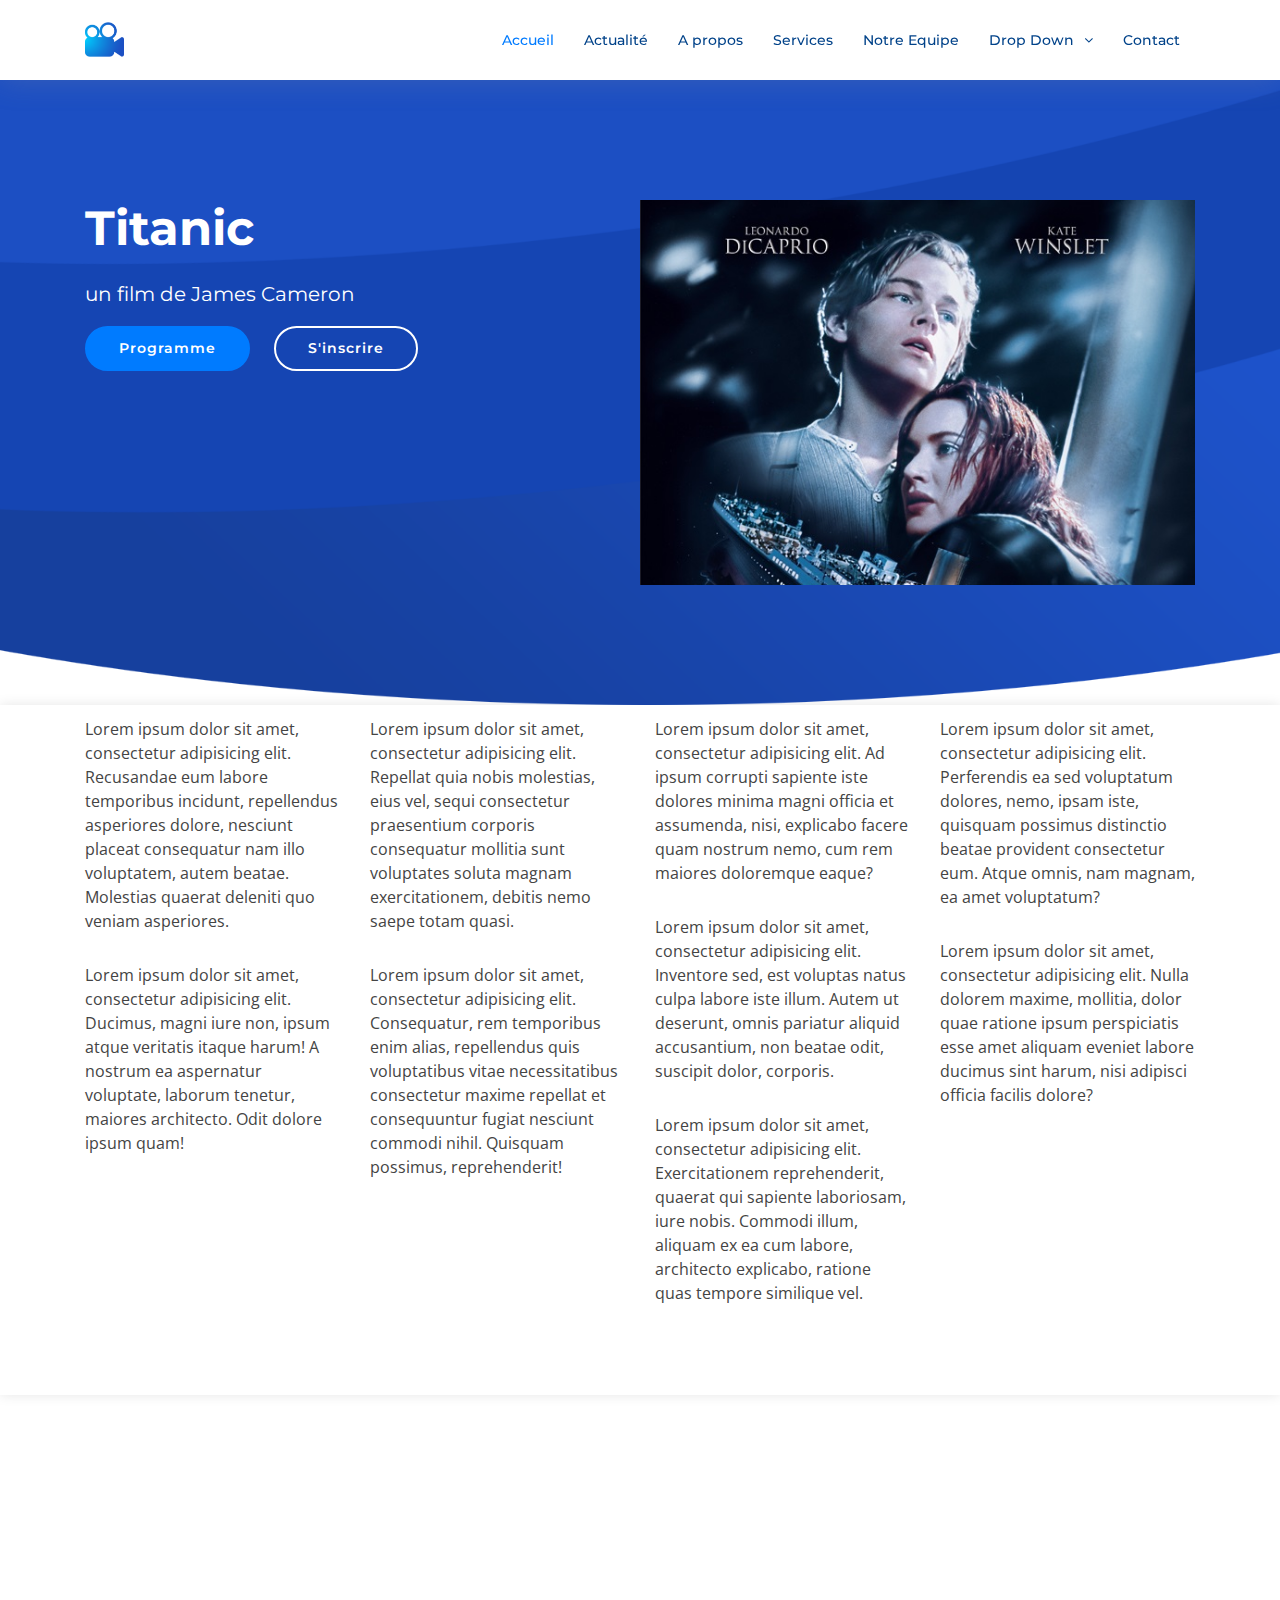
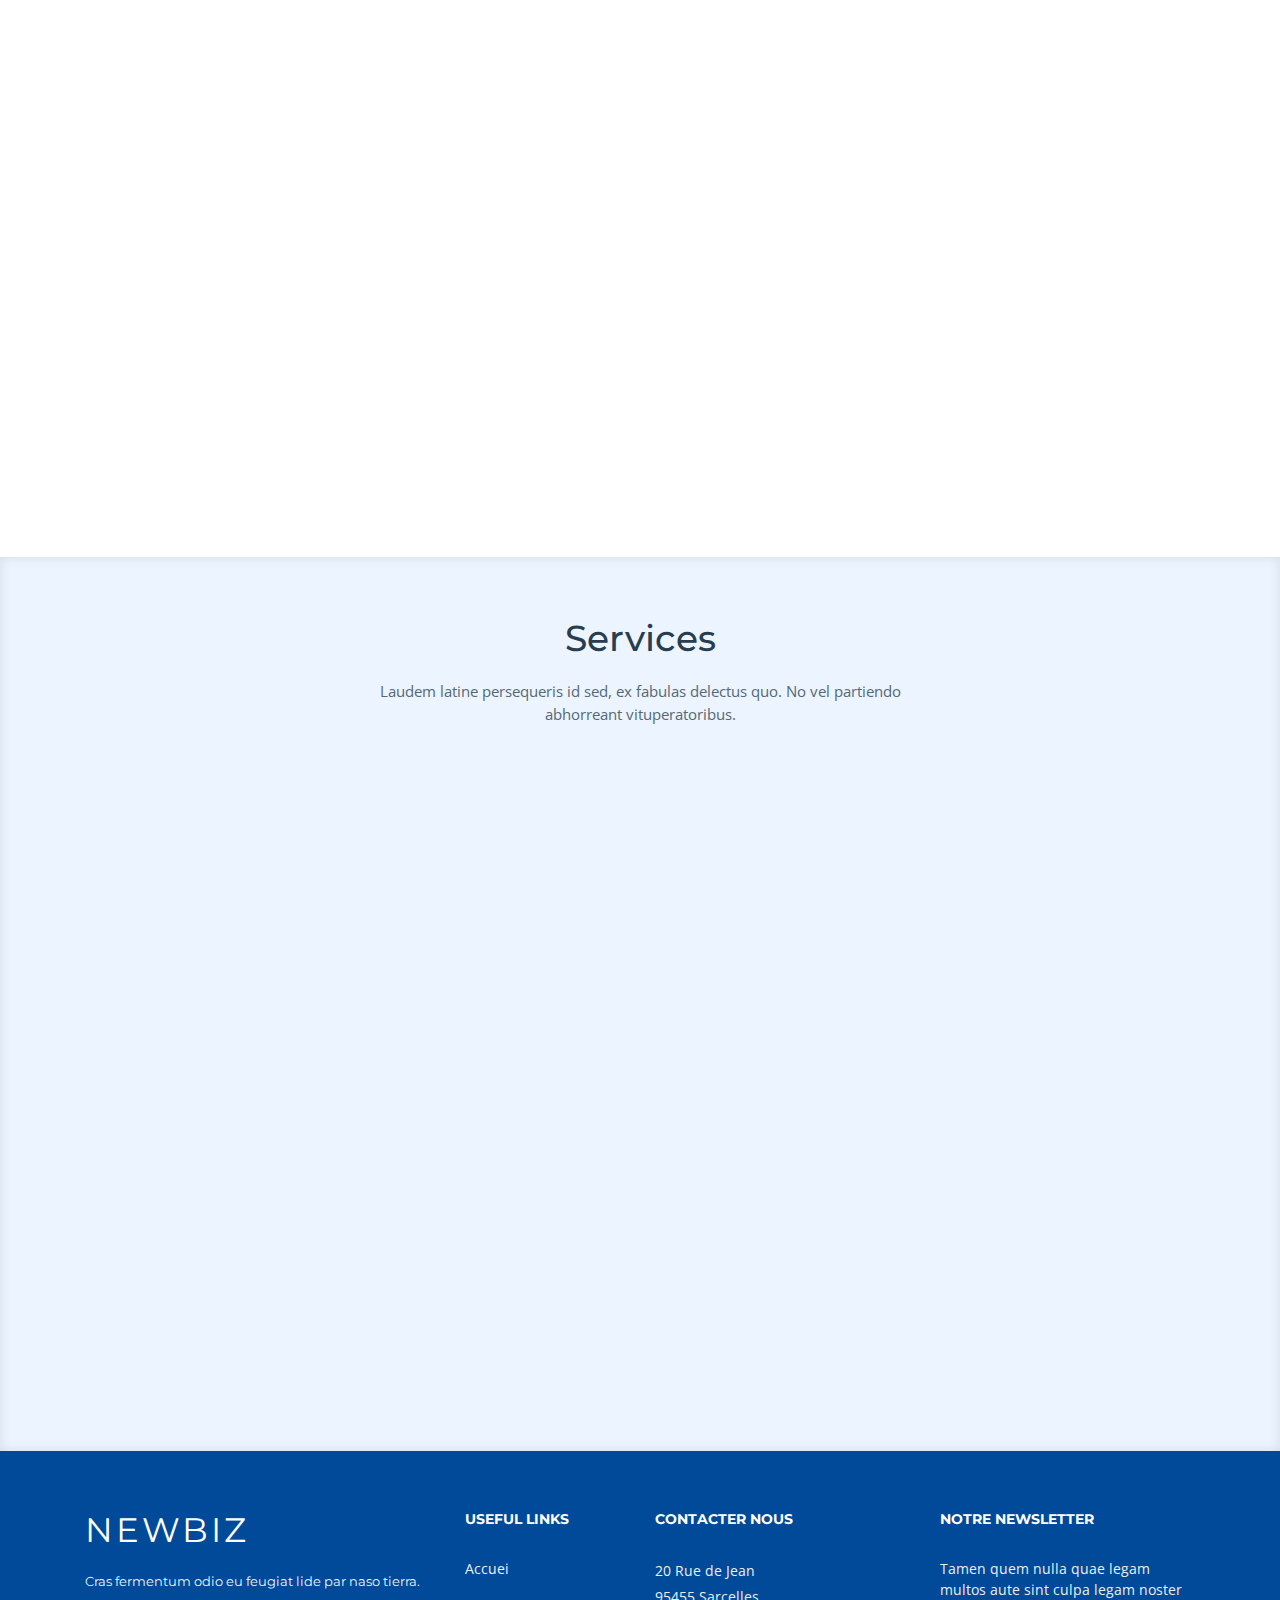
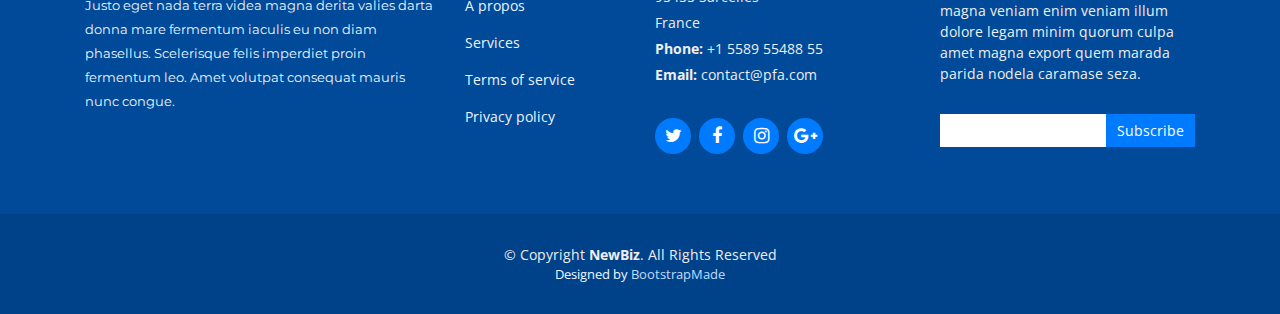
==== detailfilm.html @ 6d743bb8 "Mon commit 2" ====
<!DOCTYPE html>
<html lang="en">
<head>
  <meta charset="utf-8">
  <title>NewBiz Bootstrap Template</title>
  <meta content="width=device-width, initial-scale=1.0" name="viewport">
  <meta content="" name="keywords">
  <meta content="" name="description">

  <!-- Favicons -->
  <link href="img/favicon.png" rel="icon">
  <link href="img/apple-touch-icon.png" rel="apple-touch-icon">

  <!-- Google Fonts -->
  <link href="https://fonts.googleapis.com/css?family=Open+Sans:300,300i,400,400i,700,700i|Montserrat:300,400,500,700" rel="stylesheet">

  <!-- Bootstrap CSS File -->
  <link href="lib/bootstrap/css/bootstrap.min.css" rel="stylesheet">

  <!-- Libraries CSS Files -->
  <link href="lib/font-awesome/css/font-awesome.min.css" rel="stylesheet">
  <link href="lib/animate/animate.min.css" rel="stylesheet">
  <link href="lib/ionicons/css/ionicons.min.css" rel="stylesheet">
  <link href="lib/owlcarousel/assets/owl.carousel.min.css" rel="stylesheet">
  <link href="lib/lightbox/css/lightbox.min.css" rel="stylesheet">

  <!-- Main Stylesheet File -->
  <link href="css/style.css" rel="stylesheet">

</head>

<body>

  <!--==========================
  Header
  ============================-->
  <header id="header" class="fixed-top">
    <div class="container">

      <div class="logo float-left">
        <!-- Uncomment below if you prefer to use an image logo -->
        <!-- <h1 class="text-light"><a href="#header"><span>NewBiz</span></a></h1> -->
        <a href="#intro" class="scrollto"><img src="img/logo.png" alt="" class="img-fluid"></a>
      </div>

      <nav class="main-nav float-right d-none d-lg-block">
        <ul>
          <li class="active"><a href="#intro">Accueil</a></li>
          <li><a href="#portfolio">Actualité</a></li>
          <li><a href="#about">A propos</a></li>
          <li><a href="#services">Services</a></li>
          <li><a href="#team">Notre Equipe</a></li>
          <li class="drop-down"><a href="">Drop Down</a>
            <ul>
              <li><a href="#">Drop Down 1</a></li>
              <li class="drop-down"><a href="#">Drop Down 2</a>
                <ul>
                  <li><a href="#">Deep Drop Down 1</a></li>
                  <li><a href="#">Deep Drop Down 2</a></li>
                  <li><a href="#">Deep Drop Down 3</a></li>
                  <li><a href="#">Deep Drop Down 4</a></li>
                  <li><a href="#">Deep Drop Down 5</a></li>
                </ul>
              </li>
              <li><a href="#">Drop Down 3</a></li>
              <li><a href="#">Drop Down 4</a></li>
              <li><a href="#">Drop Down 5</a></li>
            </ul>
          </li>
          <li><a href="#contact">Contact</a></li>
        </ul>
      </nav><!-- .main-nav -->
      
    </div>
  </header><!-- #header -->

  <!--==========================
    Intro Section
  ============================-->
  <section id="intro" class="clearfix">
    <div class="container">

      <div class="intro-img">
        <img src="img/films/drames/1_header.jpg" alt="" class="img-fluid">
      </div>

      <div class="intro-info">
        <h2>Titanic</h2>
        <h5 class="text-white font-bold mt-n3">un film de James Cameron</h5>
        <div>
          <a href="#about" class="btn-get-started scrollto">Programme</a>
          <a href="#services" class="btn-services scrollto">S'inscrire</a>
        </div>
      </div>

    </div>
  </section><!-- #intro -->

  <main id="main">

    <!--==========================
      Portfolio Section
    ============================-->
    <section id="portfolio" class="clearfix">
      <div class="container">

        

        <div class="row portfolio-container mt-n5">

          <div class="col-lg-3 col-md-6 portfolio-item filter-app">
            
            Lorem ipsum dolor sit amet, consectetur adipisicing elit. Recusandae eum labore temporibus incidunt, repellendus asperiores dolore, nesciunt placeat consequatur nam illo voluptatem, autem beatae. Molestias quaerat deleniti quo veniam asperiores.
          </div>

          <div class="col-lg-3 col-md-6 portfolio-item filter-web" data-wow-delay="0.1s">
            Lorem ipsum dolor sit amet, consectetur adipisicing elit. Repellat quia nobis molestias, eius vel, sequi consectetur praesentium corporis consequatur mollitia sunt voluptates soluta magnam exercitationem, debitis nemo saepe totam quasi.
          </div>

          <div class="col-lg-3 col-md-6 portfolio-item filter-app" data-wow-delay="0.2s">
            Lorem ipsum dolor sit amet, consectetur adipisicing elit. Ad ipsum corrupti sapiente iste dolores minima magni officia et assumenda, nisi, explicabo facere quam nostrum nemo, cum rem maiores doloremque eaque?
          </div>

          <div class="col-lg-3 col-md-6 portfolio-item filter-card">
            Lorem ipsum dolor sit amet, consectetur adipisicing elit. Perferendis ea sed voluptatum dolores, nemo, ipsam iste, quisquam possimus distinctio beatae provident consectetur eum. Atque omnis, nam magnam, ea amet voluptatum?
          </div>

          <div class="col-lg-3 col-md-6 portfolio-item filter-web" data-wow-delay="0.1s">
            Lorem ipsum dolor sit amet, consectetur adipisicing elit. Inventore sed, est voluptas natus culpa labore iste illum. Autem ut deserunt, omnis pariatur aliquid accusantium, non beatae odit, suscipit dolor, corporis.
          </div>

          <div class="col-lg-3 col-md-6 portfolio-item filter-app" data-wow-delay="0.2s">
            Lorem ipsum dolor sit amet, consectetur adipisicing elit. Nulla dolorem maxime, mollitia, dolor quae ratione ipsum perspiciatis esse amet aliquam eveniet labore ducimus sint harum, nisi adipisci officia facilis dolore?
          </div>

          <div class="col-lg-3 col-md-6 portfolio-item filter-card">
            Lorem ipsum dolor sit amet, consectetur adipisicing elit. Ducimus, magni iure non, ipsum atque veritatis itaque harum! A nostrum ea aspernatur voluptate, laborum tenetur, maiores architecto. Odit dolore ipsum quam!
          </div>

          <div class="col-lg-3 col-md-6 portfolio-item filter-card" data-wow-delay="0.1s">
            Lorem ipsum dolor sit amet, consectetur adipisicing elit. Consequatur, rem temporibus enim alias, repellendus quis voluptatibus vitae necessitatibus consectetur maxime repellat et consequuntur fugiat nesciunt commodi nihil. Quisquam possimus, reprehenderit!
          </div>

          <div class="col-lg-3 col-md-6 portfolio-item filter-web" data-wow-delay="0.2s">
            Lorem ipsum dolor sit amet, consectetur adipisicing elit. Exercitationem reprehenderit, quaerat qui sapiente laboriosam, iure nobis. Commodi illum, aliquam ex ea cum labore, architecto explicabo, ratione quas tempore similique vel.
          </div>

        </div>

      </div>
    </section><!-- #portfolio -->


    <!--==========================
      Why Us Section
    ============================-->
    <section id="why-us" class="wow fadeIn">
      <div class="container">
        <header class="section-header">
          <h3>Why choose us?</h3>
          <p>Laudem latine persequeris id sed, ex fabulas delectus quo. No vel partiendo abhorreant vituperatoribus.</p>
        </header>

        <div class="row row-eq-height justify-content-center">

          <div class="col-lg-4 mb-4">
            <div class="card wow bounceInUp">
                <i class="fa fa-diamond"></i>
              <div class="card-body">
                <h5 class="card-title">Corporis dolorem</h5>
                <p class="card-text">Deleniti optio et nisi dolorem debitis. Aliquam nobis est temporibus sunt ab inventore officiis aut voluptatibus.</p>
                <a href="#" class="readmore">Read more </a>
              </div>
            </div>
          </div>

          <div class="col-lg-4 mb-4">
            <div class="card wow bounceInUp">
                <i class="fa fa-language"></i>
              <div class="card-body">
                <h5 class="card-title">Voluptates dolores</h5>
                <p class="card-text">Voluptates nihil et quis omnis et eaque omnis sint aut. Ducimus dolorum aspernatur.</p>
                <a href="#" class="readmore">Read more </a>
              </div>
            </div>
          </div>

          <div class="col-lg-4 mb-4">
            <div class="card wow bounceInUp">
                <i class="fa fa-object-group"></i>
              <div class="card-body">
                <h5 class="card-title">Eum ut aspernatur</h5>
                <p class="card-text">Autem quod nesciunt eos ea aut amet laboriosam ab. Eos quis porro in non nemo ex. </p>
                <a href="#" class="readmore">Read more </a>
              </div>
            </div>
          </div>

        </div>

        <div class="row counters">

          <div class="col-lg-3 col-6 text-center">
            <span data-toggle="counter-up">274</span>
            <p>Clients</p>
          </div>

          <div class="col-lg-3 col-6 text-center">
            <span data-toggle="counter-up">421</span>
            <p>Projects</p>
          </div>

          <div class="col-lg-3 col-6 text-center">
            <span data-toggle="counter-up">1,364</span>
            <p>Hours Of Support</p>
          </div>

          <div class="col-lg-3 col-6 text-center">
            <span data-toggle="counter-up">18</span>
            <p>Hard Workers</p>
          </div>
  
        </div>

      </div>
    </section>

    <!--==========================
      Services Section
    ============================-->
    <section id="services" class="section-bg">
      <div class="container">

        <header class="section-header">
          <h3>Services</h3>
          <p>Laudem latine persequeris id sed, ex fabulas delectus quo. No vel partiendo abhorreant vituperatoribus.</p>
        </header>

        <div class="row">

          <div class="col-md-6 col-lg-5 offset-lg-1 wow bounceInUp" data-wow-duration="1.4s">
            <div class="box">
              <div class="icon"><i class="ion-ios-videocam-outline" style="color: #ff689b;"></i></div>
              <h4 class="title"><a href="">Projection vidéos</a></h4>
              <p class="description">Voluptatum deleniti atque corrupti quos dolores et quas molestias excepturi sint occaecati cupiditate non provident</p>
            </div>
          </div>
          <div class="col-md-6 col-lg-5 wow bounceInUp" data-wow-duration="1.4s">
            <div class="box">
              <div class="icon"><i class="ion-ios-bookmarks-outline" style="color: #e9bf06;"></i></div>
              <h4 class="title"><a href="">Dolor Sitema</a></h4>
              <p class="description">Minim veniam, quis nostrud exercitation ullamco laboris nisi ut aliquip ex ea commodo consequat tarad limino ata</p>
            </div>
          </div>

          <div class="col-md-6 col-lg-5 offset-lg-1 wow bounceInUp" data-wow-delay="0.1s" data-wow-duration="1.4s">
            <div class="box">
              <div class="icon"><i class="ion-ios-paper-outline" style="color: #3fcdc7;"></i></div>
              <h4 class="title"><a href="">Sed ut perspiciatis</a></h4>
              <p class="description">Duis aute irure dolor in reprehenderit in voluptate velit esse cillum dolore eu fugiat nulla pariatur</p>
            </div>
          </div>
          <div class="col-md-6 col-lg-5 wow bounceInUp" data-wow-delay="0.1s" data-wow-duration="1.4s">
            <div class="box">
              <div class="icon"><i class="ion-ios-speedometer-outline" style="color:#41cf2e;"></i></div>
              <h4 class="title"><a href="">Magni Dolores</a></h4>
              <p class="description">Excepteur sint occaecat cupidatat non proident, sunt in culpa qui officia deserunt mollit anim id est laborum</p>
            </div>
          </div>

          <div class="col-md-6 col-lg-5 offset-lg-1 wow bounceInUp" data-wow-delay="0.2s" data-wow-duration="1.4s">
            <div class="box">
              <div class="icon"><i class="ion-ios-world-outline" style="color: #d6ff22;"></i></div>
              <h4 class="title"><a href="">Nemo Enim</a></h4>
              <p class="description">At vero eos et accusamus et iusto odio dignissimos ducimus qui blanditiis praesentium voluptatum deleniti atque</p>
            </div>
          </div>
          <div class="col-md-6 col-lg-5 wow bounceInUp" data-wow-delay="0.2s" data-wow-duration="1.4s">
            <div class="box">
              <div class="icon"><i class="ion-ios-clock-outline" style="color: #4680ff;"></i></div>
              <h4 class="title"><a href="">Eiusmod Tempor</a></h4>
              <p class="description">Et harum quidem rerum facilis est et expedita distinctio. Nam libero tempore, cum soluta nobis est eligendi</p>
            </div>
          </div>

        </div>

      </div>
    </section><!-- #services -->

    


  </main>

  <!--==========================
    Footer
  ============================-->
  <footer id="footer">
    <div class="footer-top">
      <div class="container">
        <div class="row">

          <div class="col-lg-4 col-md-6 footer-info">
            <h3>NewBiz</h3>
            <p>Cras fermentum odio eu feugiat lide par naso tierra. Justo eget nada terra videa magna derita valies darta donna mare fermentum iaculis eu non diam phasellus. Scelerisque felis imperdiet proin fermentum leo. Amet volutpat consequat mauris nunc congue.</p>
          </div>

          <div class="col-lg-2 col-md-6 footer-links">
            <h4>Useful Links</h4>
            <ul>
              <li><a href="#">Accuei</a></li>
              <li><a href="#">A propos</a></li>
              <li><a href="#">Services</a></li>
              <li><a href="#">Terms of service</a></li>
              <li><a href="#">Privacy policy</a></li>
            </ul>
          </div>

          <div class="col-lg-3 col-md-6 footer-contact">
            <h4>Contacter Nous</h4>
            <p>
              20 Rue de Jean <br>
              95455 Sarcelles <br>
              France <br>
              <strong>Phone:</strong> +1 5589 55488 55<br>
              <strong>Email:</strong> contact@pfa.com<br>
            </p>

            <div class="social-links">
              <a href="#" class="twitter"><i class="fa fa-twitter"></i></a>
              <a href="#" class="facebook"><i class="fa fa-facebook"></i></a>
              <a href="#" class="instagram"><i class="fa fa-instagram"></i></a>
              <a href="#" class="google-plus"><i class="fa fa-google-plus"></i></a>
            </div>

          </div>

          <div class="col-lg-3 col-md-6 footer-newsletter">
            <h4>Notre Newsletter</h4>
            <p>Tamen quem nulla quae legam multos aute sint culpa legam noster magna veniam enim veniam illum dolore legam minim quorum culpa amet magna export quem marada parida nodela caramase seza.</p>
            <form action="" method="post">
              <input type="email" name="email"><input type="submit"  value="Subscribe">
            </form>
          </div>

        </div>
      </div>
    </div>

    <div class="container">
      <div class="copyright">
        &copy; Copyright <strong>NewBiz</strong>. All Rights Reserved
      </div>
      <div class="credits">
        <!--
          All the links in the footer should remain intact.
          You can delete the links only if you purchased the pro version.
          Licensing information: https://bootstrapmade.com/license/
          Purchase the pro version with working PHP/AJAX contact form: https://bootstrapmade.com/buy/?theme=NewBiz
        -->
        Designed by <a href="https://bootstrapmade.com/">BootstrapMade</a>
      </div>
    </div>
  </footer><!-- #footer -->

  <a href="#" class="back-to-top"><i class="fa fa-chevron-up"></i></a>
  <!-- Uncomment below i you want to use a preloader -->
  <!-- <div id="preloader"></div> -->

  <!-- JavaScript Libraries -->
  <script src="lib/jquery/jquery.min.js"></script>
  <script src="lib/jquery/jquery-migrate.min.js"></script>
  <script src="lib/bootstrap/js/bootstrap.bundle.min.js"></script>
  <script src="lib/easing/easing.min.js"></script>
  <script src="lib/mobile-nav/mobile-nav.js"></script>
  <script src="lib/wow/wow.min.js"></script>
  <script src="lib/waypoints/waypoints.min.js"></script>
  <script src="lib/counterup/counterup.min.js"></script>
  <script src="lib/owlcarousel/owl.carousel.min.js"></script>
  <script src="lib/isotope/isotope.pkgd.min.js"></script>
  <script src="lib/lightbox/js/lightbox.min.js"></script>
  <!-- Contact Form JavaScript File -->
  <script src="contactform/contactform.js"></script>

  <!-- Template Main Javascript File -->
  <script src="js/main.js"></script>

</body>
</html>
---- css/style.css ----
/*
  Theme Name: NewBiz
  Theme URL: https://bootstrapmade.com/newbiz-bootstrap-business-template/
  Author: BootstrapMade.com
  License: https://bootstrapmade.com/license/
*/

/*--------------------------------------------------------------
# General
--------------------------------------------------------------*/

body {
  background: #fff;
  color: #444;
  font-family: "Open Sans", sans-serif;
}

a {
  color: #007bff;
  transition: 0.5s;
}

a:hover,
a:active,
a:focus {
  color: #0b6bd3;
  outline: none;
  text-decoration: none;
}

p {
  padding: 0;
  margin: 0 0 30px 0;
}

h1,
h2,
h3,
h4,
h5,
h6 {
  font-family: "Montserrat", sans-serif;
  font-weight: 400;
  margin: 0 0 20px 0;
  padding: 0;
}

/* Back to top button */

.back-to-top {
  position: fixed;
  display: none;
  background: #007bff;
  color: #fff;
  width: 44px;
  height: 44px;
  text-align: center;
  line-height: 1;
  font-size: 16px;
  border-radius: 50%;
  right: 15px;
  bottom: 15px;
  transition: background 0.5s;
  z-index: 11;
}

.back-to-top i {
  padding-top: 12px;
  color: #fff;
}

/* Prelaoder */

#preloader {
  position: fixed;
  top: 0;
  left: 0;
  right: 0;
  bottom: 0;
  z-index: 9999;
  overflow: hidden;
  background: #fff;
}

#preloader:before {
  content: "";
  position: fixed;
  top: calc(50% - 30px);
  left: calc(50% - 30px);
  border: 6px solid #f2f2f2;
  border-top: 6px solid #007bff;
  border-radius: 50%;
  width: 60px;
  height: 60px;
  -webkit-animation: animate-preloader 1s linear infinite;
  animation: animate-preloader 1s linear infinite;
}

@-webkit-keyframes animate-preloader {
  0% {
    -webkit-transform: rotate(0deg);
    transform: rotate(0deg);
  }

  100% {
    -webkit-transform: rotate(360deg);
    transform: rotate(360deg);
  }
}

@keyframes animate-preloader {
  0% {
    -webkit-transform: rotate(0deg);
    transform: rotate(0deg);
  }

  100% {
    -webkit-transform: rotate(360deg);
    transform: rotate(360deg);
  }
}

/*--------------------------------------------------------------
# Header
--------------------------------------------------------------*/

#header {
  height: 80px;
  transition: all 0.5s;
  z-index: 997;
  transition: all 0.5s;
  padding: 20px 0;
  background: #fff;
  box-shadow: 0px 0px 30px rgba(127, 137, 161, 0.3);
}

#header.header-scrolled,
#header.header-pages {
  height: 60px;
  padding: 10px 0;
}

#header .logo h1 {
  font-size: 36px;
  margin: 0;
  padding: 0;
  line-height: 1;
  font-weight: 400;
  letter-spacing: 3px;
  text-transform: uppercase;
}

#header .logo h1 a,
#header .logo h1 a:hover {
  color: #00366f;
  text-decoration: none;
}

#header .logo img {
  padding: 0;
  margin:  0;
  max-height: 39px;
}

.main-pages {
  margin-top: 60px;
}

/*--------------------------------------------------------------
# Intro Section
--------------------------------------------------------------*/

#intro {
  width: 100%;
  position: relative;
  background: url("../img/intro-bg.png") center bottom no-repeat;
  background-size: cover;
  padding: 200px 0 120px 0;
}

#intro .intro-img {
  width: 50%;
  float: right;
}

#intro .intro-info {
  width: 50%;
  float: left;
}

#intro .intro-info h2 {
  color: #fff;
  margin-bottom: 40px;
  font-size: 48px;
  font-weight: 700;
}

#intro .intro-info h2 span {
  color: #74b5fc;
  text-decoration: underline;
}

#intro .intro-info .btn-get-started,
#intro .intro-info .btn-services {
  font-family: "Montserrat", sans-serif;
  font-size: 14px;
  font-weight: 600;
  letter-spacing: 1px;
  display: inline-block;
  padding: 10px 32px;
  border-radius: 50px;
  transition: 0.5s;
  margin: 0 20px 20px 0;
  color: #fff;
}

#intro .intro-info .btn-get-started {
  background: #007bff;
  border: 2px solid #007bff;
  color: #fff;
}

#intro .intro-info .btn-get-started:hover {
  background: none;
  border-color: #fff;
  color: #fff;
}

#intro .intro-info .btn-services {
  border: 2px solid #fff;
}

#intro .intro-info .btn-services:hover {
  background: #007bff;
  border-color: #007bff;
  color: #fff;
}

/*--------------------------------------------------------------
# Navigation Menu
--------------------------------------------------------------*/

/* Desktop Navigation */

.main-nav {
  /* Drop Down */
  /* Deep Drop Down */
}

.main-nav,
.main-nav * {
  margin: 0;
  padding: 0;
  list-style: none;
}

.main-nav > ul > li {
  position: relative;
  white-space: nowrap;
  float: left;
}

.main-nav a {
  display: block;
  position: relative;
  color: #004289;
  padding: 10px 15px;
  transition: 0.3s;
  font-size: 14px;
  font-family: "Montserrat", sans-serif;
  font-weight: 500;
}

.main-nav a:hover,
.main-nav .active > a,
.main-nav li:hover > a {
  color: #007bff;
  text-decoration: none;
}

.main-nav .drop-down ul {
  display: block;
  position: absolute;
  left: 0;
  top: calc(100% + 30px);
  z-index: 99;
  opacity: 0;
  visibility: hidden;
  padding: 10px 0;
  background: #fff;
  box-shadow: 0px 0px 30px rgba(127, 137, 161, 0.25);
  transition: ease all 0.3s;
}

.main-nav .drop-down:hover > ul {
  opacity: 1;
  top: 100%;
  visibility: visible;
}

.main-nav .drop-down li {
  min-width: 180px;
  position: relative;
}

.main-nav .drop-down ul a {
  padding: 10px 20px;
  font-size: 13px;
  color: #004289;
}

.main-nav .drop-down ul a:hover,
.main-nav .drop-down ul .active > a,
.main-nav .drop-down ul li:hover > a {
  color: #007bff;
}

.main-nav .drop-down > a:after {
  content: "\f107";
  font-family: FontAwesome;
  padding-left: 10px;
}

.main-nav .drop-down .drop-down ul {
  top: 0;
  left: calc(100% - 30px);
}

.main-nav .drop-down .drop-down:hover > ul {
  opacity: 1;
  top: 0;
  left: 100%;
}

.main-nav .drop-down .drop-down > a {
  padding-right: 35px;
}

.main-nav .drop-down .drop-down > a:after {
  content: "\f105";
  position: absolute;
  right: 15px;
}

/* Mobile Navigation */

.mobile-nav {
  position: fixed;
  top: 0;
  bottom: 0;
  z-index: 9999;
  overflow-y: auto;
  left: -260px;
  width: 260px;
  padding-top: 18px;
  background: rgba(19, 39, 57, 0.8);
  transition: 0.4s;
}

.mobile-nav * {
  margin: 0;
  padding: 0;
  list-style: none;
}

.mobile-nav a {
  display: block;
  position: relative;
  color: #fff;
  padding: 10px 20px;
  font-weight: 500;
}

.mobile-nav a:hover,
.mobile-nav .active > a,
.mobile-nav li:hover > a {
  color: #74b5fc;
  text-decoration: none;
}

.mobile-nav .drop-down > a:after {
  content: "\f078";
  font-family: FontAwesome;
  padding-left: 10px;
  position: absolute;
  right: 15px;
}

.mobile-nav .active.drop-down > a:after {
  content: "\f077";
}

.mobile-nav .drop-down > a {
  padding-right: 35px;
}

.mobile-nav .drop-down ul {
  display: none;
  overflow: hidden;
}

.mobile-nav .drop-down li {
  padding-left: 20px;
}

.mobile-nav-toggle {
  position: fixed;
  right: 0;
  top: 0;
  z-index: 9998;
  border: 0;
  background: none;
  font-size: 24px;
  transition: all 0.4s;
  outline: none !important;
  line-height: 1;
  cursor: pointer;
  text-align: right;
}

.mobile-nav-toggle i {
  margin: 18px 18px 0 0;
  color: #004289;
}

.mobile-nav-overly {
  width: 100%;
  height: 100%;
  z-index: 9997;
  top: 0;
  left: 0;
  position: fixed;
  background: rgba(19, 39, 57, 0.8);
  overflow: hidden;
  display: none;
}

.mobile-nav-active {
  overflow: hidden;
}

.mobile-nav-active .mobile-nav {
  left: 0;
}

.mobile-nav-active .mobile-nav-toggle i {
  color: #fff;
}

/*--------------------------------------------------------------
# Sections
--------------------------------------------------------------*/

/* Sections Header
--------------------------------*/

.section-header h3 {
  font-size: 36px;
  color: #283d50;
  text-align: center;
  font-weight: 500;
  position: relative;
}

.section-header p {
  text-align: center;
  margin: auto;
  font-size: 15px;
  padding-bottom: 60px;
  color: #556877;
  width: 50%;
}

/* Section with background
--------------------------------*/

.section-bg {
  background: #ecf5ff;
}

/* About Us Section
--------------------------------*/

#about {
  background: #fff;
  padding: 60px 0;
}

#about .about-container .background {
  margin: 20px 0;
}

#about .about-container .content {
  background: #fff;
}

#about .about-container .title {
  color: #333;
  font-weight: 700;
  font-size: 32px;
}

#about .about-container p {
  line-height: 26px;
}

#about .about-container p:last-child {
  margin-bottom: 0;
}

#about .about-container .icon-box {
  background: #fff;
  background-size: cover;
  padding: 0 0 30px 0;
}

#about .about-container .icon-box .icon {
  float: left;
  background: #fff;
  width: 64px;
  height: 64px;
  display: -webkit-box;
  display: -webkit-flex;
  display: -ms-flexbox;
  display: flex;
  -webkit-box-pack: center;
  -webkit-justify-content: center;
  -ms-flex-pack: center;
  justify-content: center;
  -webkit-box-align: center;
  -webkit-align-items: center;
  -ms-flex-align: center;
  align-items: center;
  -webkit-box-orient: vertical;
  -webkit-box-direction: normal;
  -webkit-flex-direction: column;
  -ms-flex-direction: column;
  flex-direction: column;
  text-align: center;
  border-radius: 50%;
  border: 2px solid #007bff;
  transition: all 0.3s ease-in-out;
}

#about .about-container .icon-box .icon i {
  color: #007bff;
  font-size: 24px;
}

#about .about-container .icon-box:hover .icon {
  background: #007bff;
}

#about .about-container .icon-box:hover .icon i {
  color: #fff;
}

#about .about-container .icon-box .title {
  margin-left: 80px;
  font-weight: 600;
  margin-bottom: 5px;
  font-size: 18px;
}

#about .about-container .icon-box .title a {
  color: #283d50;
}

#about .about-container .icon-box .description {
  margin-left: 80px;
  line-height: 24px;
  font-size: 14px;
}

#about .about-extra {
  padding-top: 60px;
}

#about .about-extra h4 {
  font-weight: 600;
  font-size: 24px;
}

/* Services Section
--------------------------------*/

#services {
  padding: 60px 0 40px 0;
  box-shadow: inset 0px 0px 12px 0px rgba(0, 0, 0, 0.1);
}

#services .box {
  padding: 30px;
  position: relative;
  overflow: hidden;
  border-radius: 10px;
  margin: 0 10px 40px 10px;
  background: #fff;
  box-shadow: 0 10px 29px 0 rgba(68, 88, 144, 0.1);
  transition: all 0.3s ease-in-out;
}

#services .box:hover {
  -webkit-transform: translateY(-5px);
  transform: translateY(-5px);
}

#services .icon {
  position: absolute;
  left: -10px;
  top: calc(50% - 32px);
}

#services .icon i {
  font-size: 64px;
  line-height: 1;
  transition: 0.5s;
}

#services .title {
  margin-left: 40px;
  font-weight: 700;
  margin-bottom: 15px;
  font-size: 18px;
}

#services .title a {
  color: #111;
}

#services .box:hover .title a {
  color: #007bff;
}

#services .description {
  font-size: 14px;
  margin-left: 40px;
  line-height: 24px;
  margin-bottom: 0;
}

#why-us {
  padding: 60px 0;
  background: #004a99;
}

#why-us .section-header h3,
#why-us .section-header p {
  color: #fff;
}

#why-us .card {
  background: #00458f;
  border-color: #00458f;
  border-radius: 10px;
  margin: 0 15px;
  padding: 15px 0;
  text-align: center;
  color: #fff;
  transition: 0.3s ease-in-out;
  height: 100%;
}

#why-us .card:hover {
  background: #003b7a;
  border-color: #003b7a;
}

#why-us .card i {
  font-size: 48px;
  padding-top: 15px;
  color: #bfddfe;
}

#why-us .card h5 {
  font-size: 22px;
  font-weight: 600;
}

#why-us .card p {
  font-size: 15px;
  color: #d8eafe;
}

#why-us .card .readmore {
  color: #fff;
  font-weight: 600;
  display: inline-block;
  transition: 0.3s ease-in-out;
  border-bottom: #00458f solid 2px;
}

#why-us .card .readmore:hover {
  border-bottom: #fff solid 2px;
}

#why-us .counters {
  padding-top: 40px;
}

#why-us .counters span {
  font-family: "Montserrat", sans-serif;
  font-weight: bold;
  font-size: 48px;
  display: block;
  color: #fff;
}

#why-us .counters p {
  padding: 0;
  margin: 0 0 20px 0;
  font-family: "Montserrat", sans-serif;
  font-size: 14px;
  color: #cce5ff;
}

/* Portfolio Section
--------------------------------*/

#portfolio {
  padding: 60px 0;
  box-shadow: 0px 0px 12px 0px rgba(0, 0, 0, 0.1);
}

#portfolio #portfolio-flters {
  padding: 0;
  margin: 5px 0 35px 0;
  list-style: none;
  text-align: center;
}

#portfolio #portfolio-flters li {
  cursor: pointer;
  margin: 15px 15px 15px 0;
  display: inline-block;
  padding: 6px 20px;
  font-size: 12px;
  line-height: 20px;
  color: #007bff;
  border-radius: 50px;
  text-transform: uppercase;
  background: #ecf5ff;
  margin-bottom: 5px;
  transition: all 0.3s ease-in-out;
}

#portfolio #portfolio-flters li:hover,
#portfolio #portfolio-flters li.filter-active {
  background: #007bff;
  color: #fff;
}

#portfolio #portfolio-flters li:last-child {
  margin-right: 0;
}

#portfolio .portfolio-item {
  position: relative;
  overflow: hidden;
  margin-bottom: 30px;
}

#portfolio .portfolio-item .portfolio-wrap {
  overflow: hidden;
  position: relative;
  border-radius: 6px;
  margin: 0;
}

#portfolio .portfolio-item .portfolio-wrap:hover img {
  opacity: 0.4;
  transition: 0.3s;
}

#portfolio .portfolio-item .portfolio-wrap .portfolio-info {
  position: absolute;
  top: 0;
  right: 0;
  bottom: 0;
  left: 0;
  display: -webkit-box;
  display: -webkit-flex;
  display: -ms-flexbox;
  display: flex;
  -webkit-box-pack: center;
  -webkit-justify-content: center;
  -ms-flex-pack: center;
  justify-content: center;
  -webkit-box-align: center;
  -webkit-align-items: center;
  -ms-flex-align: center;
  align-items: center;
  -webkit-box-orient: vertical;
  -webkit-box-direction: normal;
  -webkit-flex-direction: column;
  -ms-flex-direction: column;
  flex-direction: column;
  text-align: center;
  opacity: 0;
  transition: 0.2s linear;
}

#portfolio .portfolio-item .portfolio-wrap .portfolio-info h4 {
  font-size: 22px;
  line-height: 1px;
  font-weight: 700;
  margin-bottom: 14px;
  padding-bottom: 0;
}

#portfolio .portfolio-item .portfolio-wrap .portfolio-info h4 a {
  color: #fff;
}

#portfolio .portfolio-item .portfolio-wrap .portfolio-info h4 a:hover {
  color: #007bff;
}

#portfolio .portfolio-item .portfolio-wrap .portfolio-info p {
  padding: 0;
  margin: 0;
  color: #e2effe;
  font-weight: 500;
  font-size: 14px;
}

#portfolio .portfolio-item .portfolio-wrap .portfolio-info .link-preview,
#portfolio .portfolio-item .portfolio-wrap .portfolio-info .link-details {
  display: inline-block;
  line-height: 1;
  text-align: center;
  width: 36px;
  height: 36px;
  background: #007bff;
  border-radius: 50%;
  margin: 10px 4px 0 4px;
}

#portfolio .portfolio-item .portfolio-wrap .portfolio-info .link-preview i,
#portfolio .portfolio-item .portfolio-wrap .portfolio-info .link-details i {
  padding-top: 6px;
  font-size: 22px;
  color: #fff;
}

#portfolio .portfolio-item .portfolio-wrap .portfolio-info .link-preview:hover,
#portfolio .portfolio-item .portfolio-wrap .portfolio-info .link-details:hover {
  background: #3395ff;
}

#portfolio .portfolio-item .portfolio-wrap .portfolio-info .link-preview:hover i,
#portfolio .portfolio-item .portfolio-wrap .portfolio-info .link-details:hover i {
  color: #fff;
}

#portfolio .portfolio-item .portfolio-wrap:hover {
  background: #003166;
}

#portfolio .portfolio-item .portfolio-wrap:hover .portfolio-info {
  opacity: 1;
}

/* Testimonials Section
--------------------------------*/

#testimonials {
  padding: 60px 0;
  box-shadow: inset 0px 0px 12px 0px rgba(0, 0, 0, 0.1);
}

#testimonials .section-header {
  margin-bottom: 40px;
}

#testimonials .testimonial-item .testimonial-img {
  width: 120px;
  border-radius: 50%;
  border: 4px solid #fff;
  float: left;
}

#testimonials .testimonial-item h3 {
  font-size: 20px;
  font-weight: bold;
  margin: 10px 0 5px 0;
  color: #111;
  margin-left: 140px;
}

#testimonials .testimonial-item h4 {
  font-size: 14px;
  color: #999;
  margin: 0 0 15px 0;
  margin-left: 140px;
}

#testimonials .testimonial-item p {
  font-style: italic;
  margin: 0 0 15px 140px;
}

#testimonials .owl-nav,
#testimonials .owl-dots {
  margin-top: 5px;
  text-align: center;
}

#testimonials .owl-dot {
  display: inline-block;
  margin: 0 5px;
  width: 12px;
  height: 12px;
  border-radius: 50%;
  background-color: #ddd;
}

#testimonials .owl-dot.active {
  background-color: #007bff;
}

/* Team Section
--------------------------------*/

#team {
  background: #fff;
  padding: 60px 0;
  box-shadow: 0px 0px 12px 0px rgba(0, 0, 0, 0.1);
}

#team .member {
  text-align: center;
  margin-bottom: 20px;
  position: relative;
  border-radius: 50%;
  overflow: hidden;
}

#team .member .member-info {
  opacity: 0;
  display: -webkit-box;
  display: -webkit-flex;
  display: -ms-flexbox;
  display: flex;
  -webkit-box-pack: center;
  -webkit-justify-content: center;
  -ms-flex-pack: center;
  justify-content: center;
  -webkit-box-align: center;
  -webkit-align-items: center;
  -ms-flex-align: center;
  align-items: center;
  position: absolute;
  bottom: 0;
  top: 0;
  left: 0;
  right: 0;
  transition: 0.2s;
}

#team .member .member-info-content {
  margin-top: 50px;
  transition: margin 0.2s;
}

#team .member:hover .member-info {
  background: rgba(0, 62, 128, 0.7);
  opacity: 1;
  transition: 0.4s;
}

#team .member:hover .member-info-content {
  margin-top: 0;
  transition: margin 0.4s;
}

#team .member h4 {
  font-weight: 700;
  margin-bottom: 2px;
  font-size: 18px;
  color: #fff;
}

#team .member span {
  font-style: italic;
  display: block;
  font-size: 13px;
  color: #fff;
}

#team .member .social {
  margin-top: 15px;
}

#team .member .social a {
  transition: none;
  color: #fff;
}

#team .member .social a:hover {
  color: #007bff;
}

#team .member .social i {
  font-size: 18px;
  margin: 0 2px;
}

/* Clients Section
--------------------------------*/

#clients {
  padding: 60px 0;
  box-shadow: inset 0px 0px 12px 0px rgba(0, 0, 0, 0.1);
}

#clients .clients-wrap {
  border-top: 1px solid #d6eaff;
  border-left: 1px solid #d6eaff;
  margin-bottom: 30px;
}

#clients .client-logo {
  padding: 64px;
  display: -webkit-box;
  display: -webkit-flex;
  display: -ms-flexbox;
  display: flex;
  -webkit-box-pack: center;
  -webkit-justify-content: center;
  -ms-flex-pack: center;
  justify-content: center;
  -webkit-box-align: center;
  -webkit-align-items: center;
  -ms-flex-align: center;
  align-items: center;
  border-right: 1px solid #d6eaff;
  border-bottom: 1px solid #d6eaff;
  overflow: hidden;
  background: #fff;
  height: 160px;
}

#clients .client-logo:hover img {
  -webkit-transform: scale(1.2);
  transform: scale(1.2);
}

#clients img {
  transition: all 0.4s ease-in-out;
}

/* Contact Section
--------------------------------*/

#contact {
  box-shadow: 0px 0px 12px 0px rgba(0, 0, 0, 0.1);
  padding: 60px 0;
  overflow: hidden;
}

#contact .section-header {
  padding-bottom: 30px;
}

#contact .contact-about h3 {
  font-size: 36px;
  margin: 0 0 10px 0;
  padding: 0;
  line-height: 1;
  font-family: "Montserrat", sans-serif;
  font-weight: 300;
  letter-spacing: 3px;
  text-transform: uppercase;
  color: #007bff;
}

#contact .contact-about p {
  font-size: 14px;
  line-height: 24px;
  font-family: "Montserrat", sans-serif;
  color: #888;
}

#contact .social-links {
  padding-bottom: 20px;
}

#contact .social-links a {
  font-size: 18px;
  display: inline-block;
  background: #fff;
  color: #007bff;
  line-height: 1;
  padding: 8px 0;
  margin-right: 4px;
  border-radius: 50%;
  text-align: center;
  width: 36px;
  height: 36px;
  transition: 0.3s;
  border: 1px solid #007bff;
}

#contact .social-links a:hover {
  background: #007bff;
  color: #fff;
}

#contact .info {
  color: #283d50;
}

#contact .info i {
  font-size: 32px;
  color: #007bff;
  float: left;
  line-height: 1;
}

#contact .info p {
  padding: 0 0 10px 36px;
  line-height: 28px;
  font-size: 14px;
}

#contact .form #sendmessage {
  color: #007bff;
  border: 1px solid #007bff;
  display: none;
  text-align: center;
  padding: 15px;
  font-weight: 600;
  margin-bottom: 15px;
}

#contact .form #errormessage {
  color: red;
  display: none;
  border: 1px solid red;
  text-align: center;
  padding: 15px;
  font-weight: 600;
  margin-bottom: 15px;
}

#contact .form #sendmessage.show,
#contact .form #errormessage.show,
#contact .form .show {
  display: block;
}

#contact .form .validation {
  color: red;
  display: none;
  margin: 0 0 20px;
  font-weight: 400;
  font-size: 13px;
}

#contact .form input,
#contact .form textarea {
  border-radius: 0;
  box-shadow: none;
  font-size: 14px;
}

#contact .form button[type="submit"] {
  background: #007bff;
  border: 0;
  border-radius: 20px;
  padding: 8px 30px;
  color: #fff;
  transition: 0.3s;
}

#contact .form button[type="submit"]:hover {
  background: #0067d5;
  cursor: pointer;
}

/*--------------------------------------------------------------
# Footer
--------------------------------------------------------------*/

#footer {
  background: #00428a;
  padding: 0 0 30px 0;
  color: #eee;
  font-size: 14px;
}

#footer .footer-top {
  background: #004a99;
  padding: 60px 0 30px 0;
}

#footer .footer-top .footer-info {
  margin-bottom: 30px;
}

#footer .footer-top .footer-info h3 {
  font-size: 34px;
  margin: 0 0 20px 0;
  padding: 2px 0 2px 0;
  line-height: 1;
  font-family: "Montserrat", sans-serif;
  color: #fff;
  font-weight: 400;
  letter-spacing: 3px;
  text-transform: uppercase;
}

#footer .footer-top .footer-info p {
  font-size: 13px;
  line-height: 24px;
  margin-bottom: 0;
  font-family: "Montserrat", sans-serif;
  color: #ecf5ff;
}

#footer .footer-top .social-links a {
  font-size: 18px;
  display: inline-block;
  background: #007bff;
  color: #fff;
  line-height: 1;
  padding: 8px 0;
  margin-right: 4px;
  border-radius: 50%;
  text-align: center;
  width: 36px;
  height: 36px;
  transition: 0.3s;
}

#footer .footer-top .social-links a:hover {
  background: #0067d5;
  color: #fff;
}

#footer .footer-top h4 {
  font-size: 14px;
  font-weight: bold;
  color: #fff;
  text-transform: uppercase;
  position: relative;
  padding-bottom: 10px;
}

#footer .footer-top .footer-links {
  margin-bottom: 30px;
}

#footer .footer-top .footer-links ul {
  list-style: none;
  padding: 0;
  margin: 0;
}

#footer .footer-top .footer-links ul li {
  padding: 8px 0;
}

#footer .footer-top .footer-links ul li:first-child {
  padding-top: 0;
}

#footer .footer-top .footer-links ul a {
  color: #ecf5ff;
}

#footer .footer-top .footer-links ul a:hover {
  color: #74b5fc;
}

#footer .footer-top .footer-contact {
  margin-bottom: 30px;
}

#footer .footer-top .footer-contact p {
  line-height: 26px;
}

#footer .footer-top .footer-newsletter {
  margin-bottom: 30px;
}

#footer .footer-top .footer-newsletter input[type="email"] {
  border: 0;
  padding: 6px 8px;
  width: 65%;
}

#footer .footer-top .footer-newsletter input[type="submit"] {
  background: #007bff;
  border: 0;
  width: 35%;
  padding: 6px 0;
  text-align: center;
  color: #fff;
  transition: 0.3s;
  cursor: pointer;
}

#footer .footer-top .footer-newsletter input[type="submit"]:hover {
  background: #0062cc;
}

#footer .copyright {
  text-align: center;
  padding-top: 30px;
}

#footer .credits {
  text-align: center;
  font-size: 13px;
  color: #f1f7ff;
}

#footer .credits a {
  color: #bfddfe;
}

#footer .credits a:hover {
  color: #f1f7ff;
}

/*--------------------------------------------------------------
# Responsive Media Queries
--------------------------------------------------------------*/

@media (min-width: 992px) {
  #testimonials .testimonial-item p {
    width: 80%;
  }
}

@media (max-width: 991px) {
  #header {
    height: 60px;
    padding: 10px 0;
  }

  #header .logo h1 {
    font-size: 28px;
    padding: 8px 0;
  }

  #intro {
    padding: 140px 0 60px 0;
  }

  #intro .intro-img {
    width: 80%;
    float: none;
    margin: 0 auto 25px auto;
  }

  #intro .intro-info {
    width: 80%;
    float: none;
    margin: auto;
    text-align: center;
  }

  #why-us .card {
    margin: 0;
  }
}

@media (max-width: 768px) {
  .back-to-top {
    bottom: 15px;
  }
}

@media (max-width: 767px) {
  #intro .intro-info {
    width: 100%;
  }

  #intro .intro-info h2 {
    font-size: 34px;
    margin-bottom: 30px;
  }

  .section-header p {
    width: 100%;
  }

  #testimonials .testimonial-item {
    text-align: center;
  }

  #testimonials .testimonial-item .testimonial-img {
    float: none;
    margin: auto;
  }

  #testimonials .testimonial-item h3,
  #testimonials .testimonial-item h4,
  #testimonials .testimonial-item p {
    margin-left: 0;
  }
}

@media (max-width: 574px) {
  #intro {
    padding: 100px 0 20px 0;
  }
}

.h-25 {
    height: 10% !important;
}
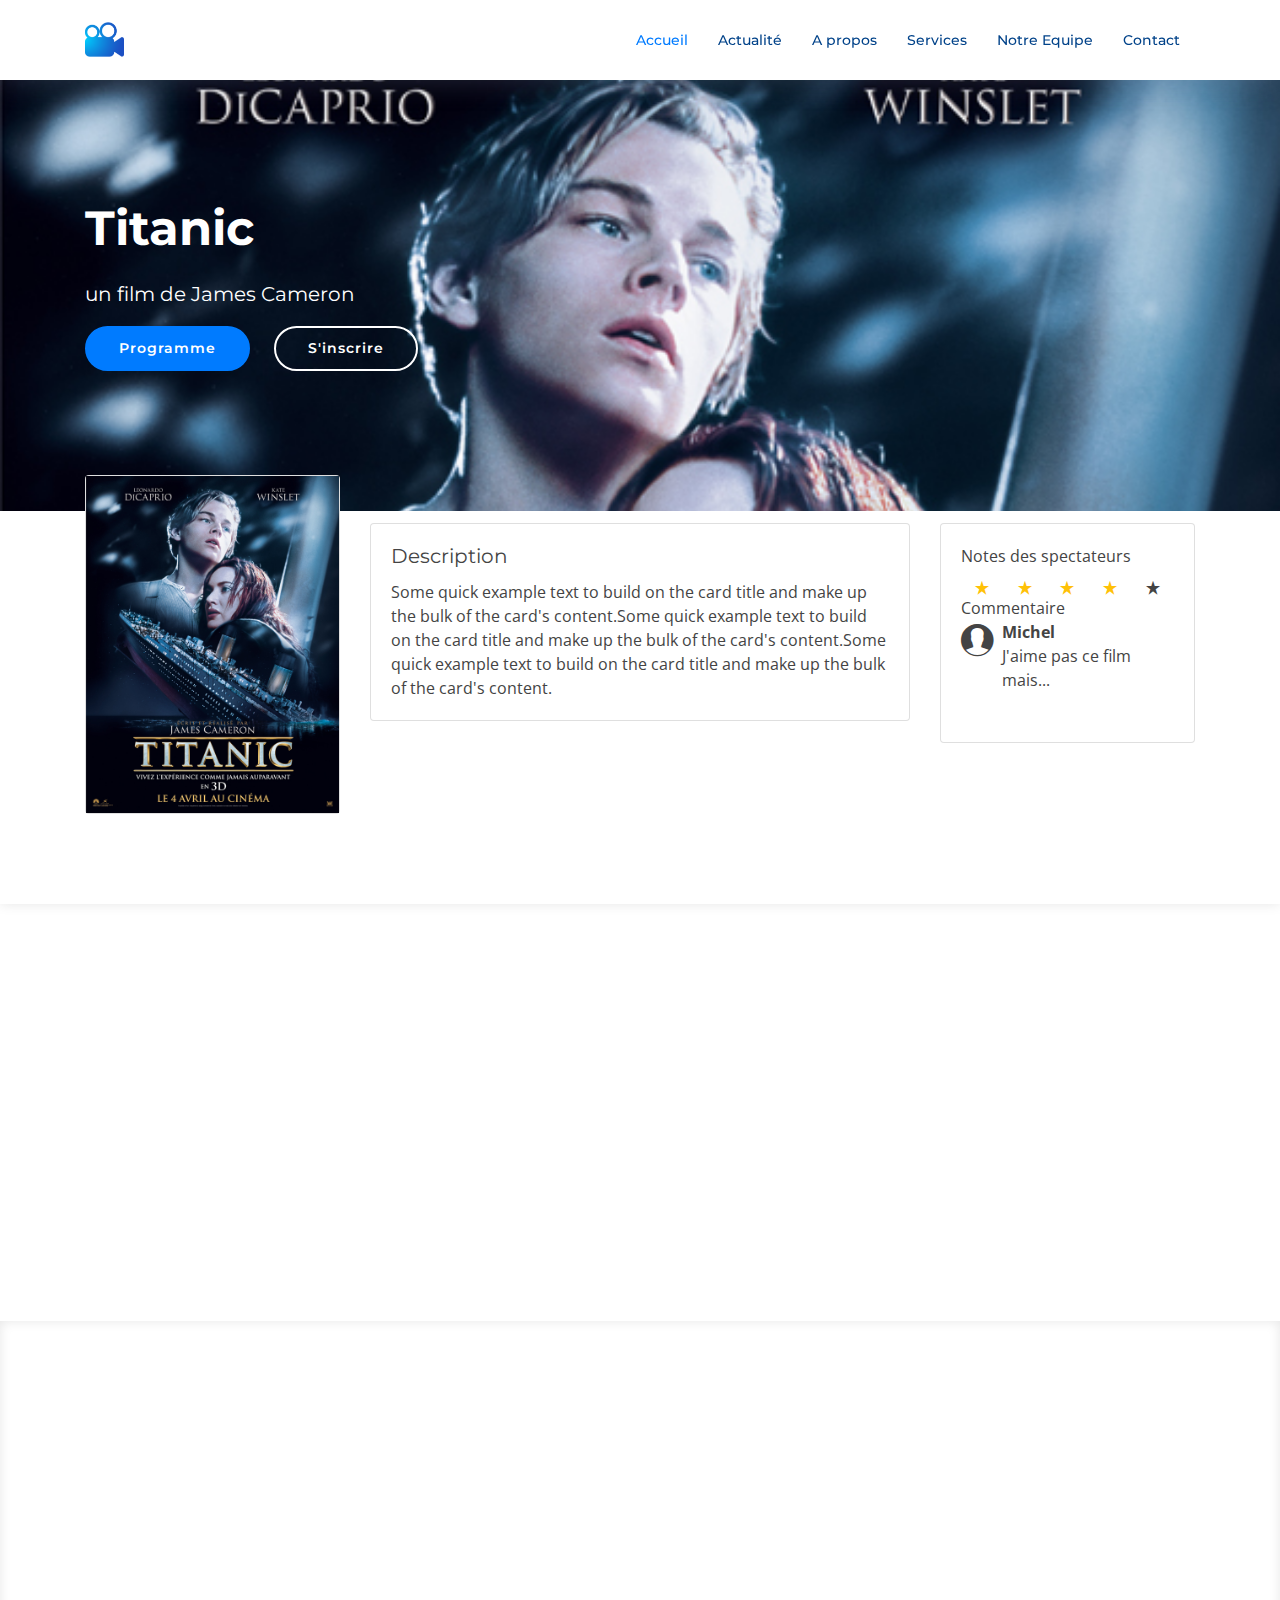
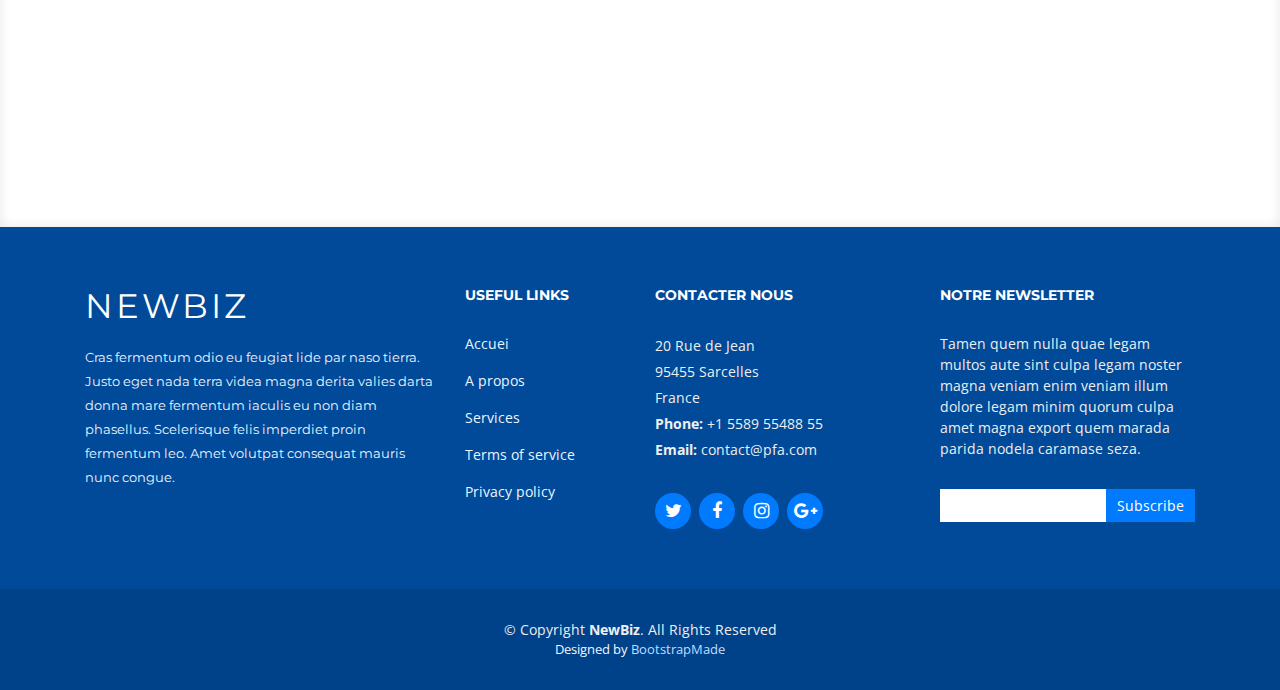
==== commit b2918bf5: "Ajout de la page detailfilm Dans cette page je detail ce que le film fait" ====
--- a/detailfilm.html
+++ b/detailfilm.html
@@ -25,7 +25,7 @@
   <link href="lib/lightbox/css/lightbox.min.css" rel="stylesheet">
 
   <!-- Main Stylesheet File -->
-  <link href="css/style.css" rel="stylesheet">
+  <link href="css/style2.css" rel="stylesheet">
 
 </head>
 
@@ -45,29 +45,12 @@
 
       <nav class="main-nav float-right d-none d-lg-block">
         <ul>
-          <li class="active"><a href="#intro">Accueil</a></li>
-          <li><a href="#portfolio">Actualité</a></li>
-          <li><a href="#about">A propos</a></li>
-          <li><a href="#services">Services</a></li>
-          <li><a href="#team">Notre Equipe</a></li>
-          <li class="drop-down"><a href="">Drop Down</a>
-            <ul>
-              <li><a href="#">Drop Down 1</a></li>
-              <li class="drop-down"><a href="#">Drop Down 2</a>
-                <ul>
-                  <li><a href="#">Deep Drop Down 1</a></li>
-                  <li><a href="#">Deep Drop Down 2</a></li>
-                  <li><a href="#">Deep Drop Down 3</a></li>
-                  <li><a href="#">Deep Drop Down 4</a></li>
-                  <li><a href="#">Deep Drop Down 5</a></li>
-                </ul>
-              </li>
-              <li><a href="#">Drop Down 3</a></li>
-              <li><a href="#">Drop Down 4</a></li>
-              <li><a href="#">Drop Down 5</a></li>
-            </ul>
-          </li>
-          <li><a href="#contact">Contact</a></li>
+          <li class="active"><a href="index.html#intro">Accueil</a></li>
+          <li><a href="index.html#portfolio">Actualité</a></li>
+          <li><a href="index.html#about">A propos</a></li>
+          <li><a href="index.html#services">Services</a></li>
+          <li><a href="index.html#team">Notre Equipe</a></li>
+          <li><a href="index.html#contact">Contact</a></li>
         </ul>
       </nav><!-- .main-nav -->
       
@@ -81,7 +64,6 @@
     <div class="container">
 
       <div class="intro-img">
-        <img src="img/films/drames/1_header.jpg" alt="" class="img-fluid">
       </div>
 
       <div class="intro-info">
@@ -108,43 +90,53 @@
 
         <div class="row portfolio-container mt-n5">
 
-          <div class="col-lg-3 col-md-6 portfolio-item filter-app">
+          <div class="col-lg-3 col-md-6 portfolio-item filter-app mt-n5">
             
-            Lorem ipsum dolor sit amet, consectetur adipisicing elit. Recusandae eum labore temporibus incidunt, repellendus asperiores dolore, nesciunt placeat consequatur nam illo voluptatem, autem beatae. Molestias quaerat deleniti quo veniam asperiores.
-          </div>
-
-          <div class="col-lg-3 col-md-6 portfolio-item filter-web" data-wow-delay="0.1s">
-            Lorem ipsum dolor sit amet, consectetur adipisicing elit. Repellat quia nobis molestias, eius vel, sequi consectetur praesentium corporis consequatur mollitia sunt voluptates soluta magnam exercitationem, debitis nemo saepe totam quasi.
+           <div class="card ">
+                <img src="img/films/drames/1.jpg" class="img-fluid" alt="">
+            </div>
+          </div>
+
+          <div class="col-lg-6 col-md-6 portfolio-item filter-web" data-wow-delay="0.1s">
+            <div class="card" >
+              <div class="card-body">
+                <h5 class="card-title">Description</h5>
+                <p class="card-text">Some quick example text to build on the card title and make up the bulk of the card's content.Some quick example text to build on the card title and make up the bulk of the card's content.Some quick example text to build on the card title and make up the bulk of the card's content.
+                </p>
+                
+              </div>
+            </div>
           </div>
 
           <div class="col-lg-3 col-md-6 portfolio-item filter-app" data-wow-delay="0.2s">
-            Lorem ipsum dolor sit amet, consectetur adipisicing elit. Ad ipsum corrupti sapiente iste dolores minima magni officia et assumenda, nisi, explicabo facere quam nostrum nemo, cum rem maiores doloremque eaque?
-          </div>
-
-          <div class="col-lg-3 col-md-6 portfolio-item filter-card">
-            Lorem ipsum dolor sit amet, consectetur adipisicing elit. Perferendis ea sed voluptatum dolores, nemo, ipsam iste, quisquam possimus distinctio beatae provident consectetur eum. Atque omnis, nam magnam, ea amet voluptatum?
-          </div>
-
-          <div class="col-lg-3 col-md-6 portfolio-item filter-web" data-wow-delay="0.1s">
-            Lorem ipsum dolor sit amet, consectetur adipisicing elit. Inventore sed, est voluptas natus culpa labore iste illum. Autem ut deserunt, omnis pariatur aliquid accusantium, non beatae odit, suscipit dolor, corporis.
-          </div>
-
-          <div class="col-lg-3 col-md-6 portfolio-item filter-app" data-wow-delay="0.2s">
-            Lorem ipsum dolor sit amet, consectetur adipisicing elit. Nulla dolorem maxime, mollitia, dolor quae ratione ipsum perspiciatis esse amet aliquam eveniet labore ducimus sint harum, nisi adipisci officia facilis dolore?
-          </div>
-
-          <div class="col-lg-3 col-md-6 portfolio-item filter-card">
-            Lorem ipsum dolor sit amet, consectetur adipisicing elit. Ducimus, magni iure non, ipsum atque veritatis itaque harum! A nostrum ea aspernatur voluptate, laborum tenetur, maiores architecto. Odit dolore ipsum quam!
-          </div>
-
-          <div class="col-lg-3 col-md-6 portfolio-item filter-card" data-wow-delay="0.1s">
-            Lorem ipsum dolor sit amet, consectetur adipisicing elit. Consequatur, rem temporibus enim alias, repellendus quis voluptatibus vitae necessitatibus consectetur maxime repellat et consequuntur fugiat nesciunt commodi nihil. Quisquam possimus, reprehenderit!
-          </div>
-
-          <div class="col-lg-3 col-md-6 portfolio-item filter-web" data-wow-delay="0.2s">
-            Lorem ipsum dolor sit amet, consectetur adipisicing elit. Exercitationem reprehenderit, quaerat qui sapiente laboriosam, iure nobis. Commodi illum, aliquam ex ea cum labore, architecto explicabo, ratione quas tempore similique vel.
-          </div>
-
+            <div class="card" >
+              <div class="card-body">
+                <p class="card-title">Notes des spectateurs</p>
+                <span class="d-flex justify-content-around">
+                  <i class="ion ion-star text-warning"></i> 
+                  <i class="ion ion-star text-warning"></i>
+                  <i class="ion ion-star text-warning"></i>
+                  <i class="ion ion-star text-warning"></i>
+                  <i class="ion ion-star"></i>
+                </span>
+                <div class="commentar">
+                  <div class="font-bold">Commentaire</div>
+                  <div class=" d-flex flex-row">
+                    <div class="icon-user">
+                      <i class="ion ion-ios-contact h1"></i>
+                    </div>
+                    <div class="icon-content ml-2">
+                      <span class="h6 font-weight-bold">Michel</span>
+                      <p>J'aime pas ce film mais... </p>
+                    </div>
+                  </div>
+                </div>
+               
+              </div>
+            </div>
+          </div>
+
+          
         </div>
 
       </div>
@@ -154,72 +146,103 @@
     <!--==========================
       Why Us Section
     ============================-->
-    <section id="why-us" class="wow fadeIn">
+    <section id="why-us" class="wow fadeIn section-bg  ">
       <div class="container">
         <header class="section-header">
-          <h3>Why choose us?</h3>
-          <p>Laudem latine persequeris id sed, ex fabulas delectus quo. No vel partiendo abhorreant vituperatoribus.</p>
+          <h3>Informations pratiques</h3>
         </header>
 
-        <div class="row row-eq-height justify-content-center">
+        <div class="row row-eq-height justify-content-center text-white mt-5">
+
+          <div class="col-lg-4 mb-4 border-right  border-white">
+            <div class=" wow bounceInUp">
+              <div class="lieu d-flex flex-row">
+                  <div class="icon">
+                    <h3><i class="fa fa-map-marker"></i> :
+                  </div>
+                <div class="content mt-2 ml-2">
+                  <small class="h6"> 20 Rue de Jean <br> <span> 95455 Sarcelles</span></small> </h3>
+                </div>
+              </div>
+
+              <div class="lieu d-flex flex-row mt-3">
+                  <div class="icon">
+                    <h3><i class="fa fa-calendar"></i> 
+                  </div>
+                <div class="content mt-2 ml-2">
+                  <small class="h6"> Date : <br> 
+                    <span> du 5 au 8 août 2019</span> <br>
+                    <span> Lundi à Vendredi : 9h30-19h00</span> <br>
+                  </small> </h3>
+                </div>
+              </div>
+            </div>
+          </div>
+
+          <div class="col-lg-4 mb-4 border-right  border-white">
+            <div class="wow bounceInUp">
+
+                  <h3>Accés :</h3> 
+              <div class="lieu d-flex flex-row mt-3">
+                  <div class="icon d-flex flex-row">
+                       <div class="font-weight-bold border border-white  circletransp">M</div>
+                       <div class="font-weight-bold bg-danger circletransp ml-n2">5</div> 
+                  </div>
+                <div class="content mt-2 ml-2">
+                  <small class="h6">  Porte de Pantin
+                  </small> </h3>
+                </div>
+              </div>
+              <div class="lieu d-flex flex-row mt-3">
+                  <div class="icon d-flex flex-row">
+                       <div class="font-weight-bold border border-white  circletransp">T</div>
+                       <div class="font-weight-bold bg-warning circletransp ml-n2">3b</div> 
+                  </div>
+                <div class="content mt-2 ml-2">
+                  <small class="h6">Porte de Pantin
+                  </small> </h3>
+                </div>
+              </div>
+
+               <div class="lieu d-flex flex-row mt-3">
+                  <div class="icon d-flex flex-row">
+                       <div class="font-weight-bold border border-white  circletransp">BUS</div>
+                  </div>
+                <div class="content mt-2 ml-2">
+                  <small class="h6">75, 151 : Porte de Pantin
+                  </small> </h3>
+                </div>
+              </div>
+
+
+
+            </div>
+          </div>
 
           <div class="col-lg-4 mb-4">
-            <div class="card wow bounceInUp">
-                <i class="fa fa-diamond"></i>
-              <div class="card-body">
-                <h5 class="card-title">Corporis dolorem</h5>
-                <p class="card-text">Deleniti optio et nisi dolorem debitis. Aliquam nobis est temporibus sunt ab inventore officiis aut voluptatibus.</p>
-                <a href="#" class="readmore">Read more </a>
-              </div>
-            </div>
-          </div>
-
-          <div class="col-lg-4 mb-4">
-            <div class="card wow bounceInUp">
-                <i class="fa fa-language"></i>
-              <div class="card-body">
-                <h5 class="card-title">Voluptates dolores</h5>
-                <p class="card-text">Voluptates nihil et quis omnis et eaque omnis sint aut. Ducimus dolorum aspernatur.</p>
-                <a href="#" class="readmore">Read more </a>
-              </div>
-            </div>
-          </div>
-
-          <div class="col-lg-4 mb-4">
-            <div class="card wow bounceInUp">
-                <i class="fa fa-object-group"></i>
-              <div class="card-body">
-                <h5 class="card-title">Eum ut aspernatur</h5>
-                <p class="card-text">Autem quod nesciunt eos ea aut amet laboriosam ab. Eos quis porro in non nemo ex. </p>
-                <a href="#" class="readmore">Read more </a>
-              </div>
-            </div>
-          </div>
-
-        </div>
-
-        <div class="row counters">
-
-          <div class="col-lg-3 col-6 text-center">
-            <span data-toggle="counter-up">274</span>
-            <p>Clients</p>
-          </div>
-
-          <div class="col-lg-3 col-6 text-center">
-            <span data-toggle="counter-up">421</span>
-            <p>Projects</p>
-          </div>
-
-          <div class="col-lg-3 col-6 text-center">
-            <span data-toggle="counter-up">1,364</span>
-            <p>Hours Of Support</p>
-          </div>
-
-          <div class="col-lg-3 col-6 text-center">
-            <span data-toggle="counter-up">18</span>
-            <p>Hard Workers</p>
-          </div>
-  
+            <div class=" wow bounceInUp">
+               <div class="lieu d-flex flex-row">
+                  <div class="icon">
+                    <h3><i class="fa fa-phone"></i> :
+                  </div>
+                <div class="content ml-2 mt-2">
+                  <small class="h6"> 01 67 65 56 78</small> </h3>
+                </div>
+              </div>
+
+              <div class="lieu d-flex flex-row">
+                  <div class="icon">
+                    <h3><i class="fa fa-envelope"></i> :
+                  </div>
+                <div class="content ml-2 mt-2">
+                  <small class="h6"> contact@filmenpleinaire.org</small> </h3>
+                </div>
+              </div>
+
+
+            </div>
+          </div>
+
         </div>
 
       </div>
@@ -228,62 +251,10 @@
     <!--==========================
       Services Section
     ============================-->
-    <section id="services" class="section-bg">
-      <div class="container">
-
-        <header class="section-header">
-          <h3>Services</h3>
-          <p>Laudem latine persequeris id sed, ex fabulas delectus quo. No vel partiendo abhorreant vituperatoribus.</p>
-        </header>
-
-        <div class="row">
-
-          <div class="col-md-6 col-lg-5 offset-lg-1 wow bounceInUp" data-wow-duration="1.4s">
-            <div class="box">
-              <div class="icon"><i class="ion-ios-videocam-outline" style="color: #ff689b;"></i></div>
-              <h4 class="title"><a href="">Projection vidéos</a></h4>
-              <p class="description">Voluptatum deleniti atque corrupti quos dolores et quas molestias excepturi sint occaecati cupiditate non provident</p>
-            </div>
-          </div>
-          <div class="col-md-6 col-lg-5 wow bounceInUp" data-wow-duration="1.4s">
-            <div class="box">
-              <div class="icon"><i class="ion-ios-bookmarks-outline" style="color: #e9bf06;"></i></div>
-              <h4 class="title"><a href="">Dolor Sitema</a></h4>
-              <p class="description">Minim veniam, quis nostrud exercitation ullamco laboris nisi ut aliquip ex ea commodo consequat tarad limino ata</p>
-            </div>
-          </div>
-
-          <div class="col-md-6 col-lg-5 offset-lg-1 wow bounceInUp" data-wow-delay="0.1s" data-wow-duration="1.4s">
-            <div class="box">
-              <div class="icon"><i class="ion-ios-paper-outline" style="color: #3fcdc7;"></i></div>
-              <h4 class="title"><a href="">Sed ut perspiciatis</a></h4>
-              <p class="description">Duis aute irure dolor in reprehenderit in voluptate velit esse cillum dolore eu fugiat nulla pariatur</p>
-            </div>
-          </div>
-          <div class="col-md-6 col-lg-5 wow bounceInUp" data-wow-delay="0.1s" data-wow-duration="1.4s">
-            <div class="box">
-              <div class="icon"><i class="ion-ios-speedometer-outline" style="color:#41cf2e;"></i></div>
-              <h4 class="title"><a href="">Magni Dolores</a></h4>
-              <p class="description">Excepteur sint occaecat cupidatat non proident, sunt in culpa qui officia deserunt mollit anim id est laborum</p>
-            </div>
-          </div>
-
-          <div class="col-md-6 col-lg-5 offset-lg-1 wow bounceInUp" data-wow-delay="0.2s" data-wow-duration="1.4s">
-            <div class="box">
-              <div class="icon"><i class="ion-ios-world-outline" style="color: #d6ff22;"></i></div>
-              <h4 class="title"><a href="">Nemo Enim</a></h4>
-              <p class="description">At vero eos et accusamus et iusto odio dignissimos ducimus qui blanditiis praesentium voluptatum deleniti atque</p>
-            </div>
-          </div>
-          <div class="col-md-6 col-lg-5 wow bounceInUp" data-wow-delay="0.2s" data-wow-duration="1.4s">
-            <div class="box">
-              <div class="icon"><i class="ion-ios-clock-outline" style="color: #4680ff;"></i></div>
-              <h4 class="title"><a href="">Eiusmod Tempor</a></h4>
-              <p class="description">Et harum quidem rerum facilis est et expedita distinctio. Nam libero tempore, cum soluta nobis est eligendi</p>
-            </div>
-          </div>
-
-        </div>
+    <section id="services" class="">
+      <div class="">
+
+        <iframe src="https://www.google.com/maps/embed?pb=!1m18!1m12!1m3!1d2623.8737382035015!2d2.3067663153259743!3d48.87968347928952!2m3!1f0!2f0!3f0!3m2!1i1024!2i768!4f13.1!3m3!1m2!1s0x47e66fbe98f714c3%3A0xe62425fddeddc402!2sParc%20Monceau!5e0!3m2!1sfr!2sfr!4v1571649337452!5m2!1sfr!2sfr" width="600" height="450" frameborder="0" style="border:0;width: 100%; height: 400px;" allowfullscreen=""></iframe>
 
       </div>
     </section><!-- #services -->
--- a/css/style2.css
+++ b/css/style2.css
@@ -0,0 +1,1428 @@
+/*
+  Theme Name: NewBiz
+  Theme URL: https://bootstrapmade.com/newbiz-bootstrap-business-template/
+  Author: BootstrapMade.com
+  License: https://bootstrapmade.com/license/
+*/
+
+/*--------------------------------------------------------------
+# General
+--------------------------------------------------------------*/
+
+body {
+  background: #fff;
+  color: #444;
+  font-family: "Open Sans", sans-serif;
+}
+
+a {
+  color: #007bff;
+  transition: 0.5s;
+}
+
+a:hover,
+a:active,
+a:focus {
+  color: #0b6bd3;
+  outline: none;
+  text-decoration: none;
+}
+
+p {
+  padding: 0;
+  margin: 0 0 30px 0;
+}
+
+h1,
+h2,
+h3,
+h4,
+h5,
+h6 {
+  font-family: "Montserrat", sans-serif;
+  font-weight: 400;
+  margin: 0 0 20px 0;
+  padding: 0;
+}
+
+/* Back to top button */
+
+.back-to-top {
+  position: fixed;
+  display: none;
+  background: #007bff;
+  color: #fff;
+  width: 44px;
+  height: 44px;
+  text-align: center;
+  line-height: 1;
+  font-size: 16px;
+  border-radius: 50%;
+  right: 15px;
+  bottom: 15px;
+  transition: background 0.5s;
+  z-index: 11;
+}
+
+.back-to-top i {
+  padding-top: 12px;
+  color: #fff;
+}
+
+/* Prelaoder */
+
+#preloader {
+  position: fixed;
+  top: 0;
+  left: 0;
+  right: 0;
+  bottom: 0;
+  z-index: 9999;
+  overflow: hidden;
+  background: #fff;
+}
+
+#preloader:before {
+  content: "";
+  position: fixed;
+  top: calc(50% - 30px);
+  left: calc(50% - 30px);
+  border: 6px solid #f2f2f2;
+  border-top: 6px solid #007bff;
+  border-radius: 50%;
+  width: 60px;
+  height: 60px;
+  -webkit-animation: animate-preloader 1s linear infinite;
+  animation: animate-preloader 1s linear infinite;
+}
+
+@-webkit-keyframes animate-preloader {
+  0% {
+    -webkit-transform: rotate(0deg);
+    transform: rotate(0deg);
+  }
+
+  100% {
+    -webkit-transform: rotate(360deg);
+    transform: rotate(360deg);
+  }
+}
+
+@keyframes animate-preloader {
+  0% {
+    -webkit-transform: rotate(0deg);
+    transform: rotate(0deg);
+  }
+
+  100% {
+    -webkit-transform: rotate(360deg);
+    transform: rotate(360deg);
+  }
+}
+
+/*--------------------------------------------------------------
+# Header
+--------------------------------------------------------------*/
+
+#header {
+  height: 80px;
+  transition: all 0.5s;
+  z-index: 997;
+  transition: all 0.5s;
+  padding: 20px 0;
+  background: #fff;
+  box-shadow: 0px 0px 30px rgba(127, 137, 161, 0.3);
+}
+
+#header.header-scrolled,
+#header.header-pages {
+  height: 60px;
+  padding: 10px 0;
+}
+
+#header .logo h1 {
+  font-size: 36px;
+  margin: 0;
+  padding: 0;
+  line-height: 1;
+  font-weight: 400;
+  letter-spacing: 3px;
+  text-transform: uppercase;
+}
+
+#header .logo h1 a,
+#header .logo h1 a:hover {
+  color: #00366f;
+  text-decoration: none;
+}
+
+#header .logo img {
+  padding: 0;
+  margin:  0;
+  max-height: 39px;
+}
+
+.main-pages {
+  margin-top: 60px;
+}
+
+/*--------------------------------------------------------------
+# Intro Section
+--------------------------------------------------------------*/
+
+#intro {
+  width: 100%;
+  position: relative;
+  background: url("../img/films/drames/1.jpg") center top no-repeat;
+  background-size: cover;
+  padding: 200px 0 120px 0;
+}
+
+#intro .intro-img {
+  width: 50%;
+  float: right;
+}
+
+#intro .intro-info {
+  width: 50%;
+  float: left;
+}
+
+#intro .intro-info h2 {
+  color: #fff;
+  margin-bottom: 40px;
+  font-size: 48px;
+  font-weight: 700;
+}
+
+#intro .intro-info h2 span {
+  color: #74b5fc;
+  text-decoration: underline;
+}
+
+#intro .intro-info .btn-get-started,
+#intro .intro-info .btn-services {
+  font-family: "Montserrat", sans-serif;
+  font-size: 14px;
+  font-weight: 600;
+  letter-spacing: 1px;
+  display: inline-block;
+  padding: 10px 32px;
+  border-radius: 50px;
+  transition: 0.5s;
+  margin: 0 20px 20px 0;
+  color: #fff;
+}
+
+#intro .intro-info .btn-get-started {
+  background: #007bff;
+  border: 2px solid #007bff;
+  color: #fff;
+}
+
+#intro .intro-info .btn-get-started:hover {
+  background: none;
+  border-color: #fff;
+  color: #fff;
+}
+
+#intro .intro-info .btn-services {
+  border: 2px solid #fff;
+}
+
+#intro .intro-info .btn-services:hover {
+  background: #007bff;
+  border-color: #007bff;
+  color: #fff;
+}
+
+/*--------------------------------------------------------------
+# Navigation Menu
+--------------------------------------------------------------*/
+
+/* Desktop Navigation */
+
+.main-nav {
+  /* Drop Down */
+  /* Deep Drop Down */
+}
+
+.main-nav,
+.main-nav * {
+  margin: 0;
+  padding: 0;
+  list-style: none;
+}
+
+.main-nav > ul > li {
+  position: relative;
+  white-space: nowrap;
+  float: left;
+}
+
+.main-nav a {
+  display: block;
+  position: relative;
+  color: #004289;
+  padding: 10px 15px;
+  transition: 0.3s;
+  font-size: 14px;
+  font-family: "Montserrat", sans-serif;
+  font-weight: 500;
+}
+
+.main-nav a:hover,
+.main-nav .active > a,
+.main-nav li:hover > a {
+  color: #007bff;
+  text-decoration: none;
+}
+
+.main-nav .drop-down ul {
+  display: block;
+  position: absolute;
+  left: 0;
+  top: calc(100% + 30px);
+  z-index: 99;
+  opacity: 0;
+  visibility: hidden;
+  padding: 10px 0;
+  background: #fff;
+  box-shadow: 0px 0px 30px rgba(127, 137, 161, 0.25);
+  transition: ease all 0.3s;
+}
+
+.main-nav .drop-down:hover > ul {
+  opacity: 1;
+  top: 100%;
+  visibility: visible;
+}
+
+.main-nav .drop-down li {
+  min-width: 180px;
+  position: relative;
+}
+
+.main-nav .drop-down ul a {
+  padding: 10px 20px;
+  font-size: 13px;
+  color: #004289;
+}
+
+.main-nav .drop-down ul a:hover,
+.main-nav .drop-down ul .active > a,
+.main-nav .drop-down ul li:hover > a {
+  color: #007bff;
+}
+
+.main-nav .drop-down > a:after {
+  content: "\f107";
+  font-family: FontAwesome;
+  padding-left: 10px;
+}
+
+.main-nav .drop-down .drop-down ul {
+  top: 0;
+  left: calc(100% - 30px);
+}
+
+.main-nav .drop-down .drop-down:hover > ul {
+  opacity: 1;
+  top: 0;
+  left: 100%;
+}
+
+.main-nav .drop-down .drop-down > a {
+  padding-right: 35px;
+}
+
+.main-nav .drop-down .drop-down > a:after {
+  content: "\f105";
+  position: absolute;
+  right: 15px;
+}
+
+/* Mobile Navigation */
+
+.mobile-nav {
+  position: fixed;
+  top: 0;
+  bottom: 0;
+  z-index: 9999;
+  overflow-y: auto;
+  left: -260px;
+  width: 260px;
+  padding-top: 18px;
+  background: rgba(19, 39, 57, 0.8);
+  transition: 0.4s;
+}
+
+.mobile-nav * {
+  margin: 0;
+  padding: 0;
+  list-style: none;
+}
+
+.mobile-nav a {
+  display: block;
+  position: relative;
+  color: #fff;
+  padding: 10px 20px;
+  font-weight: 500;
+}
+
+.mobile-nav a:hover,
+.mobile-nav .active > a,
+.mobile-nav li:hover > a {
+  color: #74b5fc;
+  text-decoration: none;
+}
+
+.mobile-nav .drop-down > a:after {
+  content: "\f078";
+  font-family: FontAwesome;
+  padding-left: 10px;
+  position: absolute;
+  right: 15px;
+}
+
+.mobile-nav .active.drop-down > a:after {
+  content: "\f077";
+}
+
+.mobile-nav .drop-down > a {
+  padding-right: 35px;
+}
+
+.mobile-nav .drop-down ul {
+  display: none;
+  overflow: hidden;
+}
+
+.mobile-nav .drop-down li {
+  padding-left: 20px;
+}
+
+.mobile-nav-toggle {
+  position: fixed;
+  right: 0;
+  top: 0;
+  z-index: 9998;
+  border: 0;
+  background: none;
+  font-size: 24px;
+  transition: all 0.4s;
+  outline: none !important;
+  line-height: 1;
+  cursor: pointer;
+  text-align: right;
+}
+
+.mobile-nav-toggle i {
+  margin: 18px 18px 0 0;
+  color: #004289;
+}
+
+.mobile-nav-overly {
+  width: 100%;
+  height: 100%;
+  z-index: 9997;
+  top: 0;
+  left: 0;
+  position: fixed;
+  background: rgba(19, 39, 57, 0.8);
+  overflow: hidden;
+  display: none;
+}
+
+.mobile-nav-active {
+  overflow: hidden;
+}
+
+.mobile-nav-active .mobile-nav {
+  left: 0;
+}
+
+.mobile-nav-active .mobile-nav-toggle i {
+  color: #fff;
+}
+
+/*--------------------------------------------------------------
+# Sections
+--------------------------------------------------------------*/
+
+/* Sections Header
+--------------------------------*/
+
+.section-header h3 {
+  font-size: 36px;
+  color: #283d50;
+  text-align: center;
+  font-weight: 500;
+  position: relative;
+}
+
+.section-header p {
+  text-align: center;
+  margin: auto;
+  font-size: 15px;
+  padding-bottom: 60px;
+  color: #556877;
+  width: 50%;
+}
+
+/* Section with background
+--------------------------------*/
+
+.section-bg {
+  background: #ecf5ff;
+}
+
+/* About Us Section
+--------------------------------*/
+
+#about {
+  background: #fff;
+  padding: 60px 0;
+}
+
+#about .about-container .background {
+  margin: 20px 0;
+}
+
+#about .about-container .content {
+  background: #fff;
+}
+
+#about .about-container .title {
+  color: #333;
+  font-weight: 700;
+  font-size: 32px;
+}
+
+#about .about-container p {
+  line-height: 26px;
+}
+
+#about .about-container p:last-child {
+  margin-bottom: 0;
+}
+
+#about .about-container .icon-box {
+  background: #fff;
+  background-size: cover;
+  padding: 0 0 30px 0;
+}
+
+#about .about-container .icon-box .icon {
+  float: left;
+  background: #fff;
+  width: 64px;
+  height: 64px;
+  display: -webkit-box;
+  display: -webkit-flex;
+  display: -ms-flexbox;
+  display: flex;
+  -webkit-box-pack: center;
+  -webkit-justify-content: center;
+  -ms-flex-pack: center;
+  justify-content: center;
+  -webkit-box-align: center;
+  -webkit-align-items: center;
+  -ms-flex-align: center;
+  align-items: center;
+  -webkit-box-orient: vertical;
+  -webkit-box-direction: normal;
+  -webkit-flex-direction: column;
+  -ms-flex-direction: column;
+  flex-direction: column;
+  text-align: center;
+  border-radius: 50%;
+  border: 2px solid #007bff;
+  transition: all 0.3s ease-in-out;
+}
+
+#about .about-container .icon-box .icon i {
+  color: #007bff;
+  font-size: 24px;
+}
+
+#about .about-container .icon-box:hover .icon {
+  background: #007bff;
+}
+
+#about .about-container .icon-box:hover .icon i {
+  color: #fff;
+}
+
+#about .about-container .icon-box .title {
+  margin-left: 80px;
+  font-weight: 600;
+  margin-bottom: 5px;
+  font-size: 18px;
+}
+
+#about .about-container .icon-box .title a {
+  color: #283d50;
+}
+
+#about .about-container .icon-box .description {
+  margin-left: 80px;
+  line-height: 24px;
+  font-size: 14px;
+}
+
+#about .about-extra {
+  padding-top: 60px;
+}
+
+#about .about-extra h4 {
+  font-weight: 600;
+  font-size: 24px;
+}
+
+/* Services Section
+--------------------------------*/
+
+#services {
+  padding: 60px 0 40px 0;
+  box-shadow: inset 0px 0px 12px 0px rgba(0, 0, 0, 0.1);
+}
+
+#services .box {
+  padding: 30px;
+  position: relative;
+  overflow: hidden;
+  border-radius: 10px;
+  margin: 0 10px 40px 10px;
+  background: #fff;
+  box-shadow: 0 10px 29px 0 rgba(68, 88, 144, 0.1);
+  transition: all 0.3s ease-in-out;
+}
+
+#services .box:hover {
+  -webkit-transform: translateY(-5px);
+  transform: translateY(-5px);
+}
+
+#services .icon {
+  position: absolute;
+  left: -10px;
+  top: calc(50% - 32px);
+}
+
+#services .icon i {
+  font-size: 64px;
+  line-height: 1;
+  transition: 0.5s;
+}
+
+#services .title {
+  margin-left: 40px;
+  font-weight: 700;
+  margin-bottom: 15px;
+  font-size: 18px;
+}
+
+#services .title a {
+  color: #111;
+}
+
+#services .box:hover .title a {
+  color: #007bff;
+}
+
+#services .description {
+  font-size: 14px;
+  margin-left: 40px;
+  line-height: 24px;
+  margin-bottom: 0;
+}
+
+#why-us {
+  padding: 60px 0;
+  background: #004a99;
+}
+
+#why-us .section-header h3,
+#why-us .section-header p {
+  color: #fff;
+}
+
+#why-us .card {
+  background: #00458f;
+  border-color: #00458f;
+  border-radius: 10px;
+  margin: 0 15px;
+  padding: 15px 0;
+  text-align: center;
+  color: #fff;
+  transition: 0.3s ease-in-out;
+  height: 100%;
+}
+
+#why-us .card:hover {
+  background: #003b7a;
+  border-color: #003b7a;
+}
+
+#why-us .card i {
+  font-size: 48px;
+  padding-top: 15px;
+  color: #bfddfe;
+}
+
+#why-us .card h5 {
+  font-size: 22px;
+  font-weight: 600;
+}
+
+#why-us .card p {
+  font-size: 15px;
+  color: #d8eafe;
+}
+
+#why-us .card .readmore {
+  color: #fff;
+  font-weight: 600;
+  display: inline-block;
+  transition: 0.3s ease-in-out;
+  border-bottom: #00458f solid 2px;
+}
+
+#why-us .card .readmore:hover {
+  border-bottom: #fff solid 2px;
+}
+
+#why-us .counters {
+  padding-top: 40px;
+}
+
+#why-us .counters span {
+  font-family: "Montserrat", sans-serif;
+  font-weight: bold;
+  font-size: 48px;
+  display: block;
+  color: #fff;
+}
+
+#why-us .counters p {
+  padding: 0;
+  margin: 0 0 20px 0;
+  font-family: "Montserrat", sans-serif;
+  font-size: 14px;
+  color: #cce5ff;
+}
+
+/* Portfolio Section
+--------------------------------*/
+
+#portfolio {
+  padding: 60px 0;
+  box-shadow: 0px 0px 12px 0px rgba(0, 0, 0, 0.1);
+}
+
+#portfolio #portfolio-flters {
+  padding: 0;
+  margin: 5px 0 35px 0;
+  list-style: none;
+  text-align: center;
+}
+
+#portfolio #portfolio-flters li {
+  cursor: pointer;
+  margin: 15px 15px 15px 0;
+  display: inline-block;
+  padding: 6px 20px;
+  font-size: 12px;
+  line-height: 20px;
+  color: #007bff;
+  border-radius: 50px;
+  text-transform: uppercase;
+  background: #ecf5ff;
+  margin-bottom: 5px;
+  transition: all 0.3s ease-in-out;
+}
+
+#portfolio #portfolio-flters li:hover,
+#portfolio #portfolio-flters li.filter-active {
+  background: #007bff;
+  color: #fff;
+}
+
+#portfolio #portfolio-flters li:last-child {
+  margin-right: 0;
+}
+
+#portfolio .portfolio-item {
+  position: relative;
+  overflow: hidden;
+  margin-bottom: 30px;
+}
+
+#portfolio .portfolio-item .portfolio-wrap {
+  overflow: hidden;
+  position: relative;
+  border-radius: 6px;
+  margin: 0;
+}
+
+#portfolio .portfolio-item .portfolio-wrap:hover img {
+  opacity: 0.4;
+  transition: 0.3s;
+}
+
+#portfolio .portfolio-item .portfolio-wrap .portfolio-info {
+  position: absolute;
+  top: 0;
+  right: 0;
+  bottom: 0;
+  left: 0;
+  display: -webkit-box;
+  display: -webkit-flex;
+  display: -ms-flexbox;
+  display: flex;
+  -webkit-box-pack: center;
+  -webkit-justify-content: center;
+  -ms-flex-pack: center;
+  justify-content: center;
+  -webkit-box-align: center;
+  -webkit-align-items: center;
+  -ms-flex-align: center;
+  align-items: center;
+  -webkit-box-orient: vertical;
+  -webkit-box-direction: normal;
+  -webkit-flex-direction: column;
+  -ms-flex-direction: column;
+  flex-direction: column;
+  text-align: center;
+  opacity: 0;
+  transition: 0.2s linear;
+}
+
+#portfolio .portfolio-item .portfolio-wrap .portfolio-info h4 {
+  font-size: 22px;
+  line-height: 1px;
+  font-weight: 700;
+  margin-bottom: 14px;
+  padding-bottom: 0;
+}
+
+#portfolio .portfolio-item .portfolio-wrap .portfolio-info h4 a {
+  color: #fff;
+}
+
+#portfolio .portfolio-item .portfolio-wrap .portfolio-info h4 a:hover {
+  color: #007bff;
+}
+
+#portfolio .portfolio-item .portfolio-wrap .portfolio-info p {
+  padding: 0;
+  margin: 0;
+  color: #e2effe;
+  font-weight: 500;
+  font-size: 14px;
+}
+
+#portfolio .portfolio-item .portfolio-wrap .portfolio-info .link-preview,
+#portfolio .portfolio-item .portfolio-wrap .portfolio-info .link-details {
+  display: inline-block;
+  line-height: 1;
+  text-align: center;
+  width: 36px;
+  height: 36px;
+  background: #007bff;
+  border-radius: 50%;
+  margin: 10px 4px 0 4px;
+}
+
+#portfolio .portfolio-item .portfolio-wrap .portfolio-info .link-preview i,
+#portfolio .portfolio-item .portfolio-wrap .portfolio-info .link-details i {
+  padding-top: 6px;
+  font-size: 22px;
+  color: #fff;
+}
+
+#portfolio .portfolio-item .portfolio-wrap .portfolio-info .link-preview:hover,
+#portfolio .portfolio-item .portfolio-wrap .portfolio-info .link-details:hover {
+  background: #3395ff;
+}
+
+#portfolio .portfolio-item .portfolio-wrap .portfolio-info .link-preview:hover i,
+#portfolio .portfolio-item .portfolio-wrap .portfolio-info .link-details:hover i {
+  color: #fff;
+}
+
+#portfolio .portfolio-item .portfolio-wrap:hover {
+  background: #003166;
+}
+
+#portfolio .portfolio-item .portfolio-wrap:hover .portfolio-info {
+  opacity: 1;
+}
+
+/* Testimonials Section
+--------------------------------*/
+
+#testimonials {
+  padding: 60px 0;
+  box-shadow: inset 0px 0px 12px 0px rgba(0, 0, 0, 0.1);
+}
+
+#testimonials .section-header {
+  margin-bottom: 40px;
+}
+
+#testimonials .testimonial-item .testimonial-img {
+  width: 120px;
+  border-radius: 50%;
+  border: 4px solid #fff;
+  float: left;
+}
+
+#testimonials .testimonial-item h3 {
+  font-size: 20px;
+  font-weight: bold;
+  margin: 10px 0 5px 0;
+  color: #111;
+  margin-left: 140px;
+}
+
+#testimonials .testimonial-item h4 {
+  font-size: 14px;
+  color: #999;
+  margin: 0 0 15px 0;
+  margin-left: 140px;
+}
+
+#testimonials .testimonial-item p {
+  font-style: italic;
+  margin: 0 0 15px 140px;
+}
+
+#testimonials .owl-nav,
+#testimonials .owl-dots {
+  margin-top: 5px;
+  text-align: center;
+}
+
+#testimonials .owl-dot {
+  display: inline-block;
+  margin: 0 5px;
+  width: 12px;
+  height: 12px;
+  border-radius: 50%;
+  background-color: #ddd;
+}
+
+#testimonials .owl-dot.active {
+  background-color: #007bff;
+}
+
+/* Team Section
+--------------------------------*/
+
+#team {
+  background: #fff;
+  padding: 60px 0;
+  box-shadow: 0px 0px 12px 0px rgba(0, 0, 0, 0.1);
+}
+
+#team .member {
+  text-align: center;
+  margin-bottom: 20px;
+  position: relative;
+  border-radius: 50%;
+  overflow: hidden;
+}
+
+#team .member .member-info {
+  opacity: 0;
+  display: -webkit-box;
+  display: -webkit-flex;
+  display: -ms-flexbox;
+  display: flex;
+  -webkit-box-pack: center;
+  -webkit-justify-content: center;
+  -ms-flex-pack: center;
+  justify-content: center;
+  -webkit-box-align: center;
+  -webkit-align-items: center;
+  -ms-flex-align: center;
+  align-items: center;
+  position: absolute;
+  bottom: 0;
+  top: 0;
+  left: 0;
+  right: 0;
+  transition: 0.2s;
+}
+
+#team .member .member-info-content {
+  margin-top: 50px;
+  transition: margin 0.2s;
+}
+
+#team .member:hover .member-info {
+  background: rgba(0, 62, 128, 0.7);
+  opacity: 1;
+  transition: 0.4s;
+}
+
+#team .member:hover .member-info-content {
+  margin-top: 0;
+  transition: margin 0.4s;
+}
+
+#team .member h4 {
+  font-weight: 700;
+  margin-bottom: 2px;
+  font-size: 18px;
+  color: #fff;
+}
+
+#team .member span {
+  font-style: italic;
+  display: block;
+  font-size: 13px;
+  color: #fff;
+}
+
+#team .member .social {
+  margin-top: 15px;
+}
+
+#team .member .social a {
+  transition: none;
+  color: #fff;
+}
+
+#team .member .social a:hover {
+  color: #007bff;
+}
+
+#team .member .social i {
+  font-size: 18px;
+  margin: 0 2px;
+}
+
+/* Clients Section
+--------------------------------*/
+
+#clients {
+  padding: 60px 0;
+  box-shadow: inset 0px 0px 12px 0px rgba(0, 0, 0, 0.1);
+}
+
+#clients .clients-wrap {
+  border-top: 1px solid #d6eaff;
+  border-left: 1px solid #d6eaff;
+  margin-bottom: 30px;
+}
+
+#clients .client-logo {
+  padding: 64px;
+  display: -webkit-box;
+  display: -webkit-flex;
+  display: -ms-flexbox;
+  display: flex;
+  -webkit-box-pack: center;
+  -webkit-justify-content: center;
+  -ms-flex-pack: center;
+  justify-content: center;
+  -webkit-box-align: center;
+  -webkit-align-items: center;
+  -ms-flex-align: center;
+  align-items: center;
+  border-right: 1px solid #d6eaff;
+  border-bottom: 1px solid #d6eaff;
+  overflow: hidden;
+  background: #fff;
+  height: 160px;
+}
+
+#clients .client-logo:hover img {
+  -webkit-transform: scale(1.2);
+  transform: scale(1.2);
+}
+
+#clients img {
+  transition: all 0.4s ease-in-out;
+}
+
+/* Contact Section
+--------------------------------*/
+
+#contact {
+  box-shadow: 0px 0px 12px 0px rgba(0, 0, 0, 0.1);
+  padding: 60px 0;
+  overflow: hidden;
+}
+
+#contact .section-header {
+  padding-bottom: 30px;
+}
+
+#contact .contact-about h3 {
+  font-size: 36px;
+  margin: 0 0 10px 0;
+  padding: 0;
+  line-height: 1;
+  font-family: "Montserrat", sans-serif;
+  font-weight: 300;
+  letter-spacing: 3px;
+  text-transform: uppercase;
+  color: #007bff;
+}
+
+#contact .contact-about p {
+  font-size: 14px;
+  line-height: 24px;
+  font-family: "Montserrat", sans-serif;
+  color: #888;
+}
+
+#contact .social-links {
+  padding-bottom: 20px;
+}
+
+#contact .social-links a {
+  font-size: 18px;
+  display: inline-block;
+  background: #fff;
+  color: #007bff;
+  line-height: 1;
+  padding: 8px 0;
+  margin-right: 4px;
+  border-radius: 50%;
+  text-align: center;
+  width: 36px;
+  height: 36px;
+  transition: 0.3s;
+  border: 1px solid #007bff;
+}
+
+#contact .social-links a:hover {
+  background: #007bff;
+  color: #fff;
+}
+
+#contact .info {
+  color: #283d50;
+}
+
+#contact .info i {
+  font-size: 32px;
+  color: #007bff;
+  float: left;
+  line-height: 1;
+}
+
+#contact .info p {
+  padding: 0 0 10px 36px;
+  line-height: 28px;
+  font-size: 14px;
+}
+
+#contact .form #sendmessage {
+  color: #007bff;
+  border: 1px solid #007bff;
+  display: none;
+  text-align: center;
+  padding: 15px;
+  font-weight: 600;
+  margin-bottom: 15px;
+}
+
+#contact .form #errormessage {
+  color: red;
+  display: none;
+  border: 1px solid red;
+  text-align: center;
+  padding: 15px;
+  font-weight: 600;
+  margin-bottom: 15px;
+}
+
+#contact .form #sendmessage.show,
+#contact .form #errormessage.show,
+#contact .form .show {
+  display: block;
+}
+
+#contact .form .validation {
+  color: red;
+  display: none;
+  margin: 0 0 20px;
+  font-weight: 400;
+  font-size: 13px;
+}
+
+#contact .form input,
+#contact .form textarea {
+  border-radius: 0;
+  box-shadow: none;
+  font-size: 14px;
+}
+
+#contact .form button[type="submit"] {
+  background: #007bff;
+  border: 0;
+  border-radius: 20px;
+  padding: 8px 30px;
+  color: #fff;
+  transition: 0.3s;
+}
+
+#contact .form button[type="submit"]:hover {
+  background: #0067d5;
+  cursor: pointer;
+}
+
+/*--------------------------------------------------------------
+# Footer
+--------------------------------------------------------------*/
+
+#footer {
+  background: #00428a;
+  padding: 0 0 30px 0;
+  color: #eee;
+  font-size: 14px;
+}
+
+#footer .footer-top {
+  background: #004a99;
+  padding: 60px 0 30px 0;
+}
+
+#footer .footer-top .footer-info {
+  margin-bottom: 30px;
+}
+
+#footer .footer-top .footer-info h3 {
+  font-size: 34px;
+  margin: 0 0 20px 0;
+  padding: 2px 0 2px 0;
+  line-height: 1;
+  font-family: "Montserrat", sans-serif;
+  color: #fff;
+  font-weight: 400;
+  letter-spacing: 3px;
+  text-transform: uppercase;
+}
+
+#footer .footer-top .footer-info p {
+  font-size: 13px;
+  line-height: 24px;
+  margin-bottom: 0;
+  font-family: "Montserrat", sans-serif;
+  color: #ecf5ff;
+}
+
+#footer .footer-top .social-links a {
+  font-size: 18px;
+  display: inline-block;
+  background: #007bff;
+  color: #fff;
+  line-height: 1;
+  padding: 8px 0;
+  margin-right: 4px;
+  border-radius: 50%;
+  text-align: center;
+  width: 36px;
+  height: 36px;
+  transition: 0.3s;
+}
+
+#footer .footer-top .social-links a:hover {
+  background: #0067d5;
+  color: #fff;
+}
+
+#footer .footer-top h4 {
+  font-size: 14px;
+  font-weight: bold;
+  color: #fff;
+  text-transform: uppercase;
+  position: relative;
+  padding-bottom: 10px;
+}
+
+#footer .footer-top .footer-links {
+  margin-bottom: 30px;
+}
+
+#footer .footer-top .footer-links ul {
+  list-style: none;
+  padding: 0;
+  margin: 0;
+}
+
+#footer .footer-top .footer-links ul li {
+  padding: 8px 0;
+}
+
+#footer .footer-top .footer-links ul li:first-child {
+  padding-top: 0;
+}
+
+#footer .footer-top .footer-links ul a {
+  color: #ecf5ff;
+}
+
+#footer .footer-top .footer-links ul a:hover {
+  color: #74b5fc;
+}
+
+#footer .footer-top .footer-contact {
+  margin-bottom: 30px;
+}
+
+#footer .footer-top .footer-contact p {
+  line-height: 26px;
+}
+
+#footer .footer-top .footer-newsletter {
+  margin-bottom: 30px;
+}
+
+#footer .footer-top .footer-newsletter input[type="email"] {
+  border: 0;
+  padding: 6px 8px;
+  width: 65%;
+}
+
+#footer .footer-top .footer-newsletter input[type="submit"] {
+  background: #007bff;
+  border: 0;
+  width: 35%;
+  padding: 6px 0;
+  text-align: center;
+  color: #fff;
+  transition: 0.3s;
+  cursor: pointer;
+}
+
+#footer .footer-top .footer-newsletter input[type="submit"]:hover {
+  background: #0062cc;
+}
+
+#footer .copyright {
+  text-align: center;
+  padding-top: 30px;
+}
+
+#footer .credits {
+  text-align: center;
+  font-size: 13px;
+  color: #f1f7ff;
+}
+
+#footer .credits a {
+  color: #bfddfe;
+}
+
+#footer .credits a:hover {
+  color: #f1f7ff;
+}
+
+/*--------------------------------------------------------------
+# Responsive Media Queries
+--------------------------------------------------------------*/
+
+@media (min-width: 992px) {
+  #testimonials .testimonial-item p {
+    width: 80%;
+  }
+}
+
+@media (max-width: 991px) {
+  #header {
+    height: 60px;
+    padding: 10px 0;
+  }
+
+  #header .logo h1 {
+    font-size: 28px;
+    padding: 8px 0;
+  }
+
+  #intro {
+    padding: 140px 0 60px 0;
+  }
+
+  #intro .intro-img {
+    width: 80%;
+    float: none;
+    margin: 0 auto 25px auto;
+  }
+
+  #intro .intro-info {
+    width: 80%;
+    float: none;
+    margin: auto;
+    text-align: center;
+  }
+
+  #why-us .card {
+    margin: 0;
+  }
+}
+
+@media (max-width: 768px) {
+  .back-to-top {
+    bottom: 15px;
+  }
+}
+
+@media (max-width: 767px) {
+  #intro .intro-info {
+    width: 100%;
+  }
+
+  #intro .intro-info h2 {
+    font-size: 34px;
+    margin-bottom: 30px;
+  }
+
+  .section-header p {
+    width: 100%;
+  }
+
+  #testimonials .testimonial-item {
+    text-align: center;
+  }
+
+  #testimonials .testimonial-item .testimonial-img {
+    float: none;
+    margin: auto;
+  }
+
+  #testimonials .testimonial-item h3,
+  #testimonials .testimonial-item h4,
+  #testimonials .testimonial-item p {
+    margin-left: 0;
+  }
+}
+
+@media (max-width: 574px) {
+  #intro {
+    padding: 100px 0 20px 0;
+  }
+}
+
+.footer-info img {
+    height: 10% !important;
+}
+
+/* Ajouter par michel */
+
+.circletransp{
+  width: 30px;
+  height: 30px;
+  text-align: center;
+  padding: 6px 0;
+  font-size: 12px;
+  line-height: 1.428571429;
+  border-radius: 50%;
+}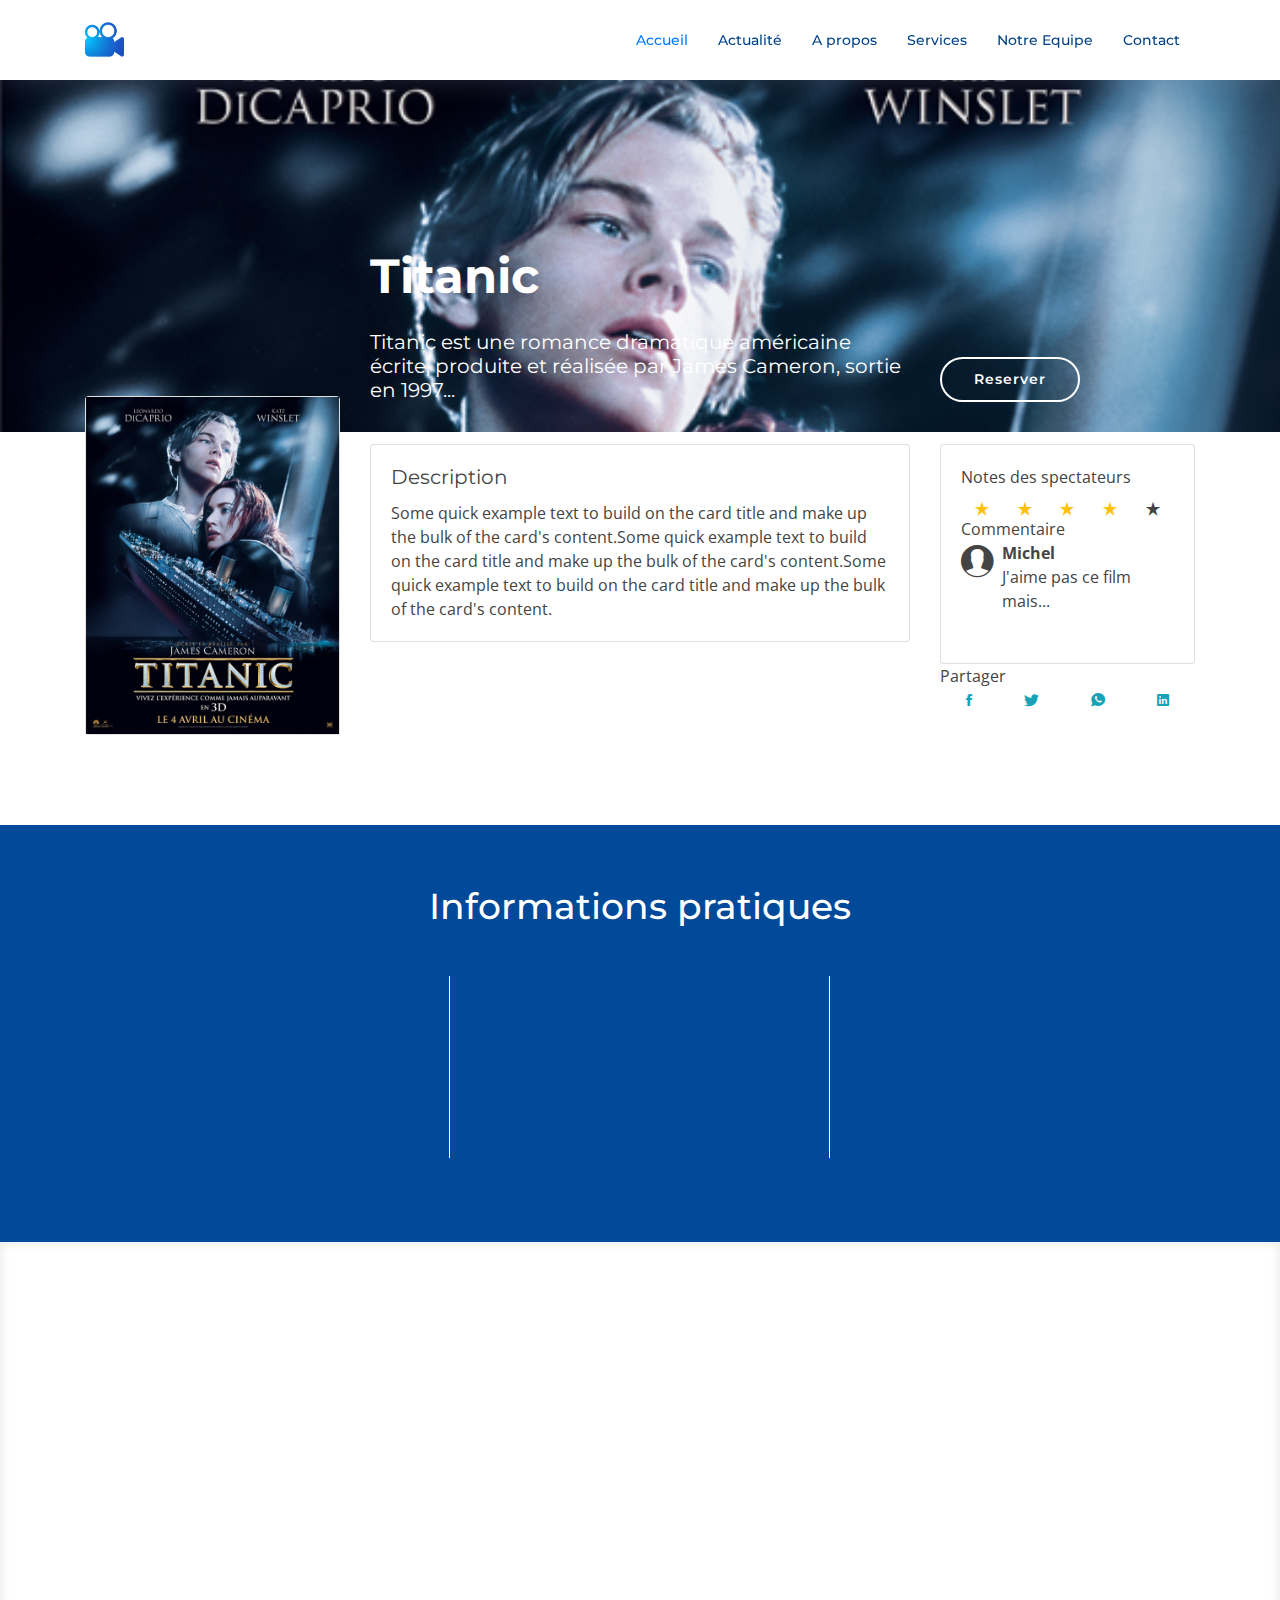
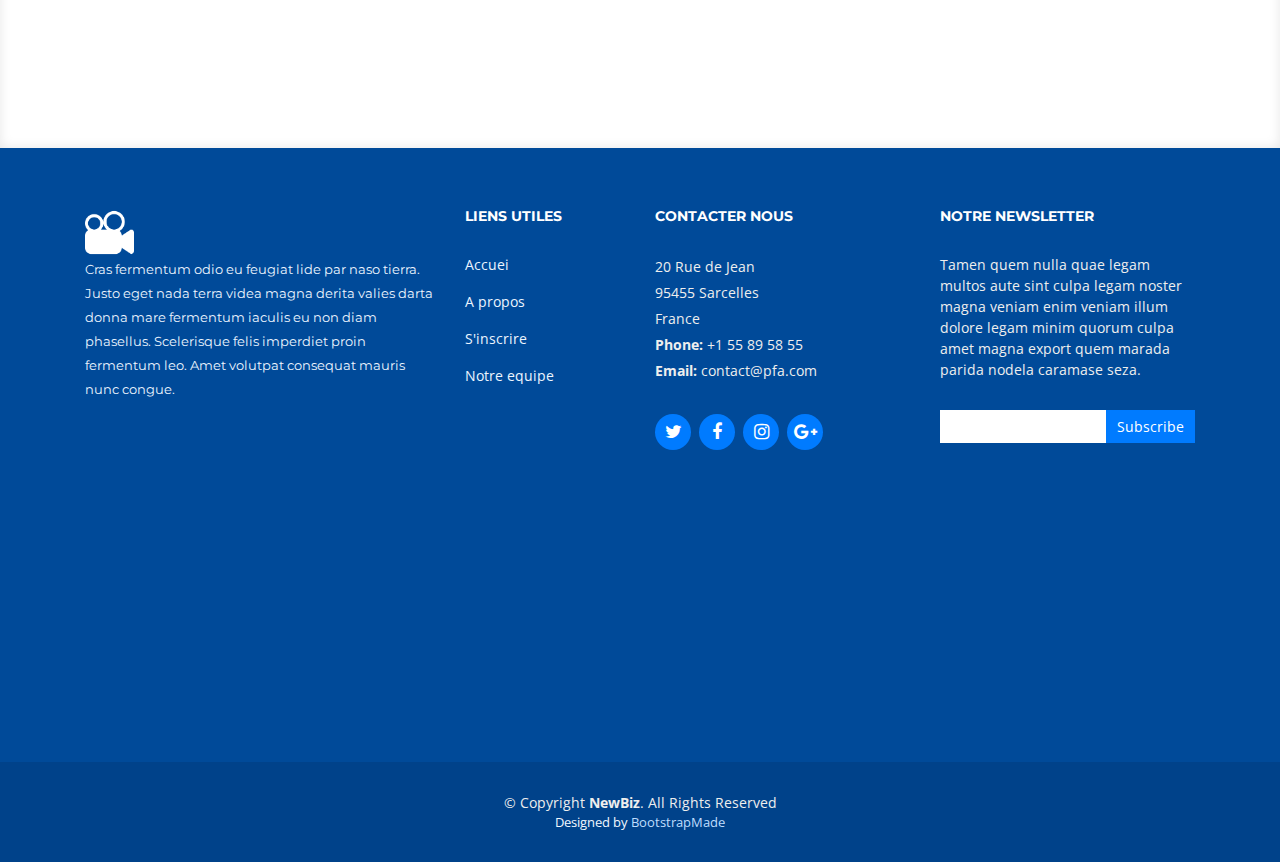
==== commit a743e643: "last commit" ====
--- a/detailfilm.html
+++ b/detailfilm.html
@@ -40,7 +40,7 @@
       <div class="logo float-left">
         <!-- Uncomment below if you prefer to use an image logo -->
         <!-- <h1 class="text-light"><a href="#header"><span>NewBiz</span></a></h1> -->
-        <a href="#intro" class="scrollto"><img src="img/logo.png" alt="" class="img-fluid"></a>
+        <a href="index.html#intro" class="scrollto"><img src="img/logo.png" alt="" class="img-fluid"></a>
       </div>
 
       <nav class="main-nav float-right d-none d-lg-block">
@@ -63,16 +63,23 @@
   <section id="intro" class="clearfix">
     <div class="container">
 
-      <div class="intro-img">
-      </div>
-
-      <div class="intro-info">
-        <h2>Titanic</h2>
-        <h5 class="text-white font-bold mt-n3">un film de James Cameron</h5>
-        <div>
-          <a href="#about" class="btn-get-started scrollto">Programme</a>
-          <a href="#services" class="btn-services scrollto">S'inscrire</a>
-        </div>
+
+
+      <div class="row d-flex align-items-end mt-5">
+        <div class="ContentFilm col-md-6 offset-md-3">
+          <div class="titreFilm">
+            <h2>Titanic</h2>
+          </div>
+          <div class="contentFilm">
+            <h5 class="text-white font-bold mt-n3">Titanic est une romance dramatique américaine écrite, produite et réalisée par James Cameron, sortie en 1997...</h5>            
+          </div>
+        </div>
+
+        <div class="col-md-3">
+
+          <a class="btn-services scrollto text-white" data-toggle="modal" data-target="#modalLoginForm">Reserver </a>
+        </div>
+
       </div>
 
     </div>
@@ -134,6 +141,13 @@
                
               </div>
             </div>
+            Partager 
+            <span class="d-flex justify-content-around">
+                  <a href="#!"><i class="ion ion-social-facebook text-info"></i> </a>
+                  <a href="#!"><i class="ion ion-social-twitter text-info"></i></a>
+                  <a href="#!"><i class="ion ion-social-whatsapp text-info"></i></a>
+                  <a href="#!"><i class="ion ion-social-linkedin text-info"></i></a>
+                </span>
           </div>
 
           
@@ -273,18 +287,17 @@
         <div class="row">
 
           <div class="col-lg-4 col-md-6 footer-info">
-            <h3>NewBiz</h3>
+            <img src="img/logo_footer.png"  alt="" class="img-fluid">
             <p>Cras fermentum odio eu feugiat lide par naso tierra. Justo eget nada terra videa magna derita valies darta donna mare fermentum iaculis eu non diam phasellus. Scelerisque felis imperdiet proin fermentum leo. Amet volutpat consequat mauris nunc congue.</p>
           </div>
 
           <div class="col-lg-2 col-md-6 footer-links">
-            <h4>Useful Links</h4>
+            <h4>Liens utiles</h4>
             <ul>
-              <li><a href="#">Accuei</a></li>
-              <li><a href="#">A propos</a></li>
-              <li><a href="#">Services</a></li>
-              <li><a href="#">Terms of service</a></li>
-              <li><a href="#">Privacy policy</a></li>
+              <li><a href="#intro">Accuei</a></li>
+              <li><a href="#about">A propos</a></li>
+              <li><a href="#services">S'inscrire</a></li>
+              <li><a href="#team">Notre equipe</a></li>
             </ul>
           </div>
 
@@ -294,7 +307,7 @@
               20 Rue de Jean <br>
               95455 Sarcelles <br>
               France <br>
-              <strong>Phone:</strong> +1 5589 55488 55<br>
+              <strong>Phone:</strong> +1 55 89 58 55<br>
               <strong>Email:</strong> contact@pfa.com<br>
             </p>
 
@@ -314,6 +327,7 @@
               <input type="email" name="email"><input type="submit"  value="Subscribe">
             </form>
           </div>
+
 
         </div>
       </div>
@@ -334,6 +348,48 @@
       </div>
     </div>
   </footer><!-- #footer -->
+
+  <!--Modal------------------------------------->
+
+<div class="modal fade" id="modalLoginForm" tabindex="-1" role="dialog" aria-labelledby="myModalLabel"
+  aria-hidden="true">
+  <div class="modal-dialog" role="document">
+    <div class="modal-content">
+      <div class="modal-header text-center">
+        <h4 class="modal-title w-100 font-weight-bold prefix text-info">Réserver votre place</h4> 
+        <button type="button" class="close" data-dismiss="modal" aria-label="Close">
+          <span aria-hidden="true">&times;</span>
+        </button>
+      </div>
+      <div class="modal-body mx-3">
+        <small class="text-danger">Les champs marqué par * sont obligatoires</small>
+        <div class="md-form mb-5">
+          <i class="fa fa-envelope prefix text-info"></i>
+          <label data-error="wrong" data-success="right" for="defaultForm-name">Votre nom *</label>
+          <input type="name" id="defaultForm-name" class="form-control validate">
+        </div>
+
+        <div class="md-form mb-4">
+          <i class="fa fa-lock prefix text-info"></i>
+          <label data-error="wrong" data-success="right" for="defaultForm-email">Votre email *</label>
+          <input type="email" id="defaultForm-email" class="form-control validate">
+        </div>
+
+        <div class="md-form mb-4">
+          <i class="fa fa-users prefix text-info"></i>
+          <label data-error="wrong" data-success="right" for="defaultForm-number">Nombre de perssonne *</label>
+          <input type="number" id="defaultForm-number" class="form-control validate">
+        </div>
+
+       
+      <div class="modal-footer d-flex justify-content-center">
+        <button class="btn btn-default font-weight-bold text-info">Enregistrer</button>
+      </div>
+    </div>
+  </div>
+</div>
+
+
 
   <a href="#" class="back-to-top"><i class="fa fa-chevron-up"></i></a>
   <!-- Uncomment below i you want to use a preloader -->
--- a/css/style2.css
+++ b/css/style2.css
@@ -1,9 +1,3 @@
-/*
-  Theme Name: NewBiz
-  Theme URL: https://bootstrapmade.com/newbiz-bootstrap-business-template/
-  Author: BootstrapMade.com
-  License: https://bootstrapmade.com/license/
-*/
 
 /*--------------------------------------------------------------
 # General
@@ -175,7 +169,7 @@
   position: relative;
   background: url("../img/films/drames/1.jpg") center top no-repeat;
   background-size: cover;
-  padding: 200px 0 120px 0;
+  padding: 200px 0 10px 0;
 }
 
 #intro .intro-img {
@@ -188,20 +182,20 @@
   float: left;
 }
 
-#intro .intro-info h2 {
+#intro  h2 {
   color: #fff;
   margin-bottom: 40px;
   font-size: 48px;
   font-weight: 700;
 }
 
-#intro .intro-info h2 span {
+#intro  h2 span {
   color: #74b5fc;
   text-decoration: underline;
 }
 
-#intro .intro-info .btn-get-started,
-#intro .intro-info .btn-services {
+#intro  .btn-get-started,
+#intro  .btn-services {
   font-family: "Montserrat", sans-serif;
   font-size: 14px;
   font-weight: 600;
@@ -226,11 +220,11 @@
   color: #fff;
 }
 
-#intro .intro-info .btn-services {
+#intro  .btn-services {
   border: 2px solid #fff;
 }
 
-#intro .intro-info .btn-services:hover {
+#intro .btn-services:hover {
   background: #007bff;
   border-color: #007bff;
   color: #fff;
@@ -1357,7 +1351,7 @@
     margin: 0 auto 25px auto;
   }
 
-  #intro .intro-info {
+  #intro  {
     width: 80%;
     float: none;
     margin: auto;
